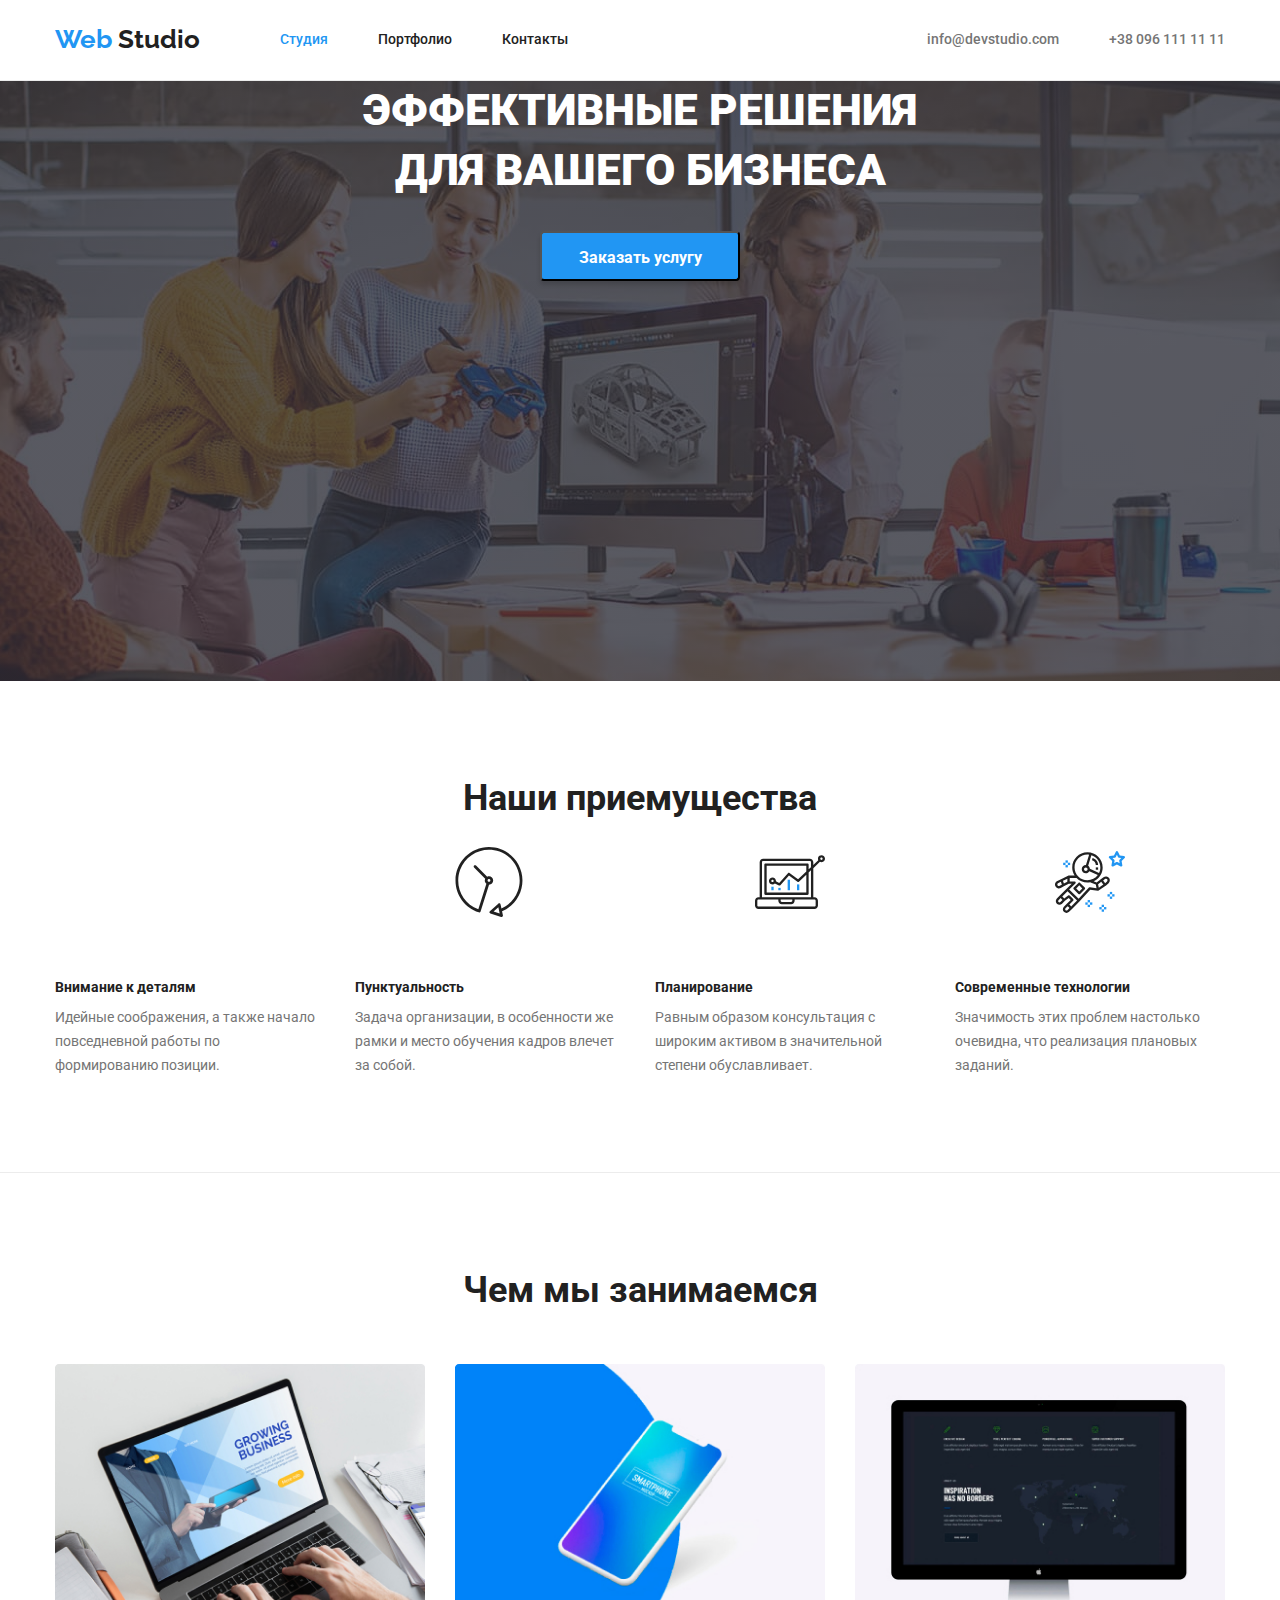
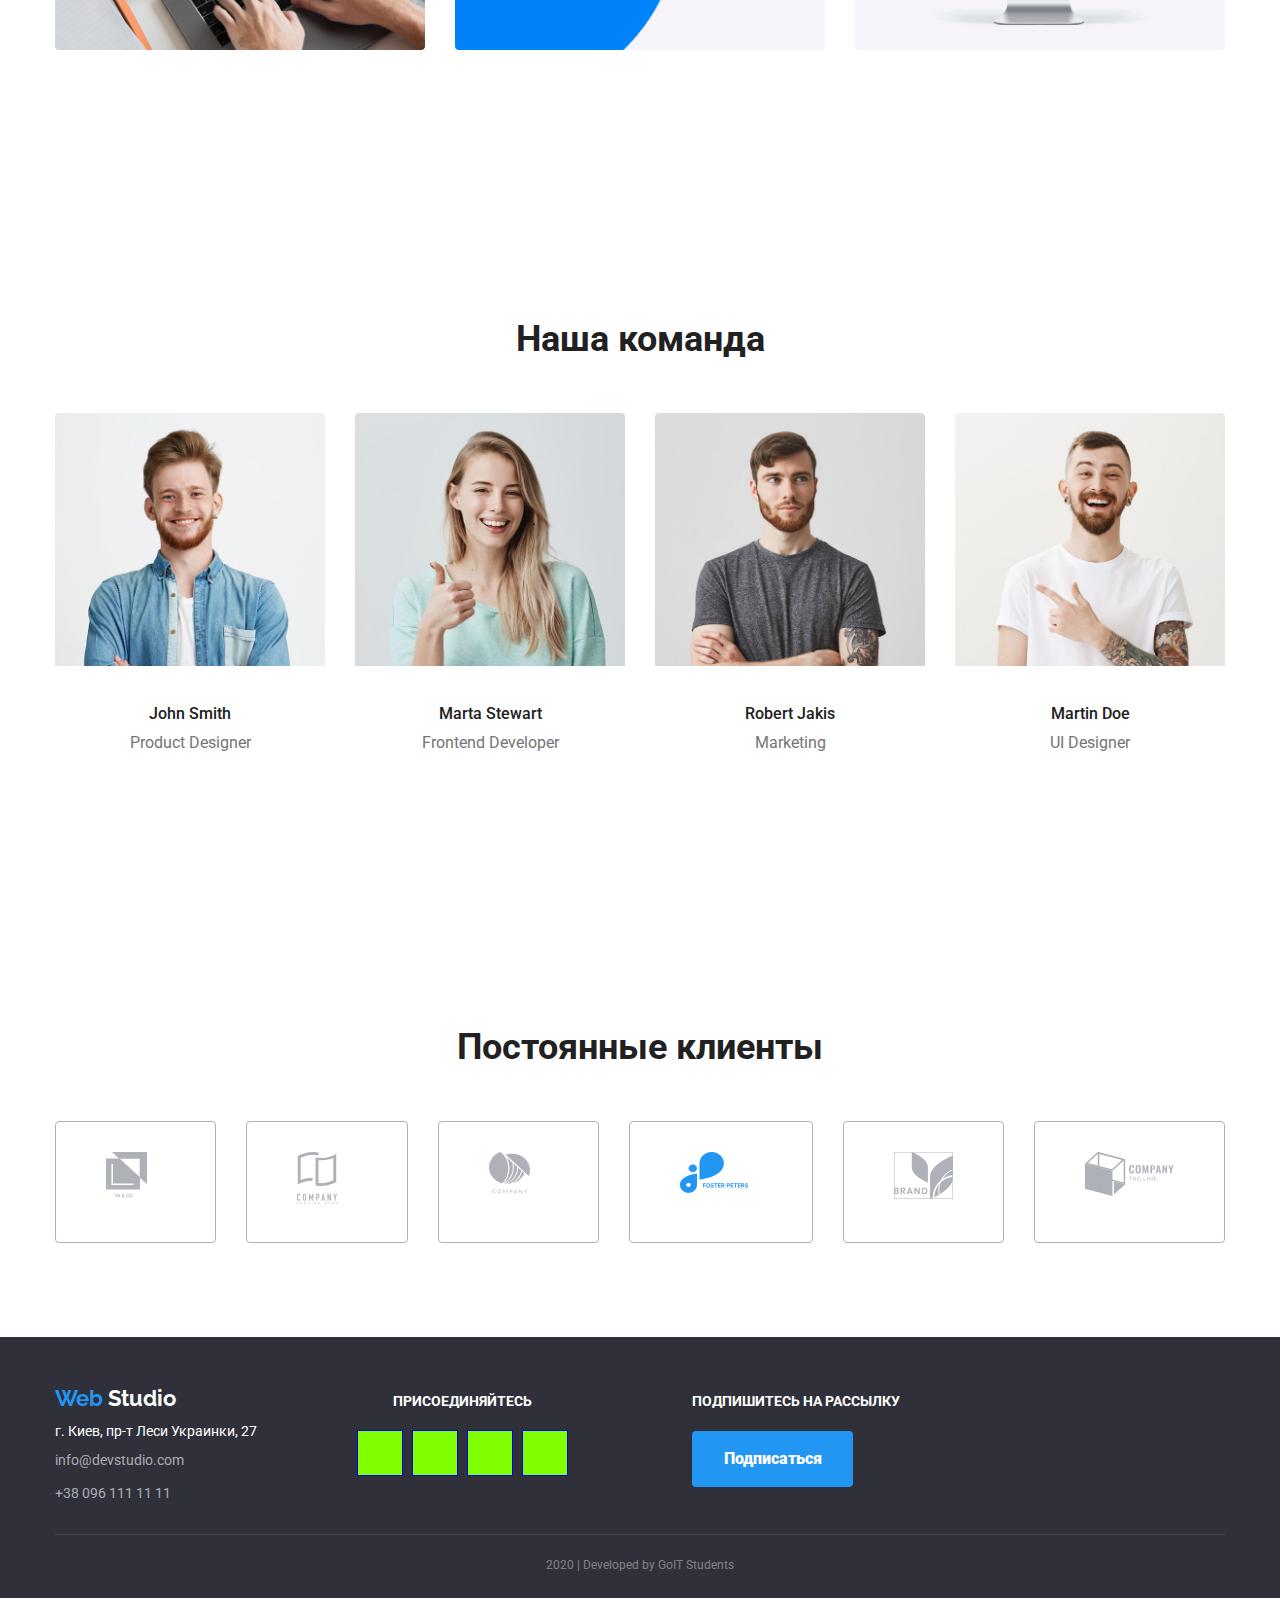
==== index.html @ 243cd58b "dz04" ====
<!DOCTYPE html>
<html lang="ru">
  <head>
    <meta charset="UTF-8" />
    <meta name="viewport" content="width=device-width, initial-scale=1.0" />
    <title>Web Studio v.1</title>
    <link
      href="https://fonts.googleapis.com/css2?family=Raleway:wght@700&family=Roboto:wght@400;500;700;900&display=swap"
      rel="stylesheet"
    />
    <link rel="normalize.css" href="./css/normalize.css" />
    <!-- <link
      href="https://cdnjs.cloudflare.com/ajax/libs/modern-normalize/0.6.0/modern-normalize.min.css"
      rel="stylesheet"
    /> -->

    <link rel="stylesheet" href="css/style.css" />
  </head>

  <body>
    <header class="header-main">
      <!-- <div class="container"> -->
      <div class="container">
        <div class="container-nav">
          <nav class="nav-main">
            <a href="./" class="nav-logo"> Web <span>Studio</span> </a>
            <!-- навигация -->
            <ul class="site-nav">
              <li class="item">
                <a href="./index.html" class="nav-link active">Студия</a>
              </li>
              <li class="item">
                <a href="portfolio.html" class="nav-link">Портфолио</a>
              </li>
              <li class="item"><a href="" class="nav-link">Контакты</a></li>
            </ul>
          </nav>
          <ul class="site-link">
            <li class="item">
              <a href="mailto:info@devstudio.com" class="contact-link"
                >info@devstudio.com</a
              >
            </li>
            <li class="item">
              <a href="tel:+380961111111" class="contact-link">
                +38 096 111 11 11</a
              >
            </li>
          </ul>
        </div>
      </div>
    </header>
    <main>
      <!-- герой -->
      <section class="section-hero">
        <h1 class="hero-title">
          ЭФФЕКТИВНЫЕ РЕШЕНИЯ <br />
          ДЛЯ ВАШЕГО БИЗНЕСА
        </h1>
        <button type="button" class="button-main">Заказать услугу</button>
        <!--ето кнопка-->
      </section>
      <!-- предложения -->
      <section class="section-offers">
        <div class="container">
          <h2 class="section-title">Наши приемущества</h2>
          <ul class="section-container">
            <li class="pictures">
              <a href="">
                <img class="image" src="./image/antena.svg" alt="Антена"
              /></a>
              <h3 class="section-caption">Внимание к деталям</h3>
              <p class="text-caption">
                Идейные соображения, а также начало повседневной работы по
                формированию позиции.
              </p>
            </li>
            <li class="pictures">
              <a href="">
                <img class="image" src="./image/clock.svg" alt="Часи" />
              </a>
              <h3 class="section-caption">Пунктуальность</h3>
              <p class="text-caption">
                Задача организации, в особенности же рамки и место обучения
                кадров влечет за собой.
              </p>
            </li>

            <li class="pictures">
              <a href="">
                <img class="image" src="./image/diagram.svg" alt="Компютер" />
              </a>
              <h3 class="section-caption">Планирование</h3>
              <p class="text-caption">
                Равным образом консультация с широким активом в значительной
                степени обуславливает.
              </p>
            </li>
            <li class="pictures">
              <a href="">
                <img
                  class="image"
                  src="./image/astronaut.svg"
                  alt="Космонавт"
                />
              </a>
              <h3 class="section-caption">Современные технологии</h3>
              <p class="text-caption">
                Значимость этих проблем настолько очевидна, что реализация
                плановых заданий.
              </p>
            </li>
          </ul>
        </div>
      </section>
      <!-- Работа -->
      <section class="section-design">
        <div class="container">
          <h2 class="section-work">Чем мы занимаемся</h2>
          <ul class="container-team">
            <li class="team-staff">
              <img src="./image/computer.jpg" alt="Ноутбук" width="370" />
              <h3 class="section-text">Десктопные приложения</h3>
            </li>
            <li class="team-staff">
              <img src="./image/phone.jpg" alt="Телефон" width="370" />
              <h3 class="section-text">Мобильные приложения</h3>
            </li>
            <li class="team-staff">
              <img src="./image/TV.jpg" alt="Телевизор" width="370" />
              <h3 class="section-text">Дизайнерские решения</h3>
            </li>
          </ul>
        </div>
      </section>
      <!-- наши сотрудники -->
      <section class="section-people">
        <div class="container">
          <h2 class="section-team">Наша команда</h2>
          <ul class="container-featchers">
            <li class="featchers-team">
              <img
                class="best-team"
                src="./image/john.jpg"
                alt="Джон"
                width="270"
              />
              <h3 class="section-workers">John Smith</h3>
              <p class="section-lead">Product Designer</p>
              <ul class="social-links">
                <li class="links-item">
                  <a href="" aria-label="Instagram.com"></a>
                </li>
                <li class="links-item">
                  <a href="" aria-label="Twiter.com"></a>
                </li>
                <li class="links-item">
                  <a href="" aria-label="Facebook.com"></a>
                </li>
                <li class="links-item">
                  <a href="" aria-label="Linkedin.com"></a>
                </li>
              </ul>
            </li>

            <li class="featchers-team">
              <img
                class="best-team"
                src="./image/marta.jpg"
                alt="Марта"
                width="270"
              />
              <h3 class="section-workers">Marta Stewart</h3>
              <p class="section-lead">Frontend Developer</p>
              <ul class="social-links">
                <li class="links-item">
                  <a
                    href=""
                    aria-label="Instagram.com"
                    class="workers-link"
                  ></a>
                </li>
                <li class="links-item">
                  <a href="" aria-label="Twiter.com" class="workers-link"></a>
                </li>
                <li class="links-item">
                  <a href="" aria-label="Facebook.com" class="workers-link"></a>
                </li>
                <li class="links-item">
                  <a href="" aria-label="Linkedin.com" class="workers-link"></a>
                </li>
              </ul>
            </li>

            <li class="featchers-team">
              <img
                class="best-team"
                src="./image/robert.jpg"
                alt="Роберт"
                width="270"
              />
              <h3 class="section-workers">Robert Jakis</h3>
              <p class="section-lead">Marketing</p>
              <ul class="social-links">
                <li class="links-item">
                  <a
                    href=""
                    aria-label="Instagram.com"
                    class="workers-link"
                  ></a>
                </li>
                <li class="links-item">
                  <a href="" aria-label="Twiter.com" class="workers-link"></a>
                </li>
                <li class="links-item">
                  <a href="" aria-label="Facebook.com" class="workers-link"></a>
                </li>
                <li class="links-item">
                  <a href="" aria-label="Linkedin.com" class="workers-link"></a>
                </li>
              </ul>
            </li>

            <li class="featchers-team">
              <img
                class="best-team"
                src="./image/martin.jpg"
                alt="Мартин"
                width="270"
              />
              <h3 class="section-workers">Martin Doe</h3>
              <p class="section-lead">UI Designer</p>
              <ul class="social-links">
                <li class="links-item">
                  <a
                    href=""
                    aria-label="Instagram.com"
                    class="workers-link"
                  ></a>
                </li>
                <li class="links-item">
                  <a href="" aria-label="Twiter.com" class="workers-link"></a>
                </li>
                <li class="links-item">
                  <a href="" aria-label="Facebook.com" class="workers-link"></a>
                </li>
                <li class="links-item">
                  <a href="" aria-label="Linkedin.com" class="workers-link"></a>
                </li>
              </ul>
            </li>
          </ul>
        </div>
      </section>
      <!-- клиенты -->
      <section class="section-customers">
        <div class="container">
          <h2 class="section-clients">Постоянные клиенты</h2>

          <ul class="container-customers">
            <li class="image-clients">
              <a href="#">
                <img src="./image/logo1.svg" alt="Логотип компании"
              /></a>
            </li>
            <li class="image-clients">
              <a href="#">
                <img src="./image/logo2.svg" alt="Логотип компании"
              /></a>
            </li>
            <li class="image-clients">
              <a href="#">
                <img src="./image/logo3.svg" alt="Логотип компании"
              /></a>
            </li>
            <li class="image-clients">
              <a href="#">
                <img src="./image/logo4.svg" alt="Логотип компании"
              /></a>
            </li>
            <li class="image-clients">
              <a href="#">
                <img src="./image/logo5.svg" alt="Логотип компании"
              /></a>
            </li>
            <li class="image-clients">
              <a href="#">
                <img src="./image/logo6.svg" alt="Логотип компании"
              /></a>
            </li>
          </ul>
        </div>
      </section>
    </main>
    <footer class="footer">
      <div class="container">
        <div class="container-footer">
          <div class="adress">
            <address>
              <ul>
                <li class="logo">
                  <a class="footer-logo" href="./">Web <span>Studio</span> </a>
                </li>

                <li class="footer-address">
                  г. Киев, пр-т Леси Украинки, 27
                </li>

                <li class="contact-mail">
                  <a href="mailto:info@devstudio.com" class="footer-contact"
                    >info@devstudio.com</a
                  >
                </li>
                <li class="contact-tel">
                  <a href="tel:+380961111111" class="footer-contact">
                    +38 096 111 11 11</a
                  >
                </li>
              </ul>
            </address>
          </div>

          <div class="container-join">
            <h2 class="footer-title">присоединяйтесь</h2>
            <ul class="footer-links">
              <li class="footer-link">
                <a href="" aria-label="Instagram.com"></a>
              </li>
              <li class="footer-link">
                <a href="" aria-label="Twiter.com"></a>
              </li>
              <li class="footer-link">
                <a href="" aria-label="Facebook.com"></a>
              </li>
              <li class="footer-link">
                <a href="" aria-label="Linkedin.com"></a>
              </li>
            </ul>
          </div>
          <div class="link-button">
            <b class="link-text">Подпишитесь на рассылку</b>
            <button class="footer-button" type="button">Подписаться</button>
          </div>
        </div>
        <p class="footer-developed">2020 | Developed by GoIT Students</p>
      </div>
    </footer>
  </body>
</html>
---- css/style.css ----
/* основной цвет текста #757575; +*/
/* цвет текств для заголовков и навигации #212121; */
/* цвет заголовка #FFFFFF */
/* цвет логотипа #2196F3 */
/* бекграунд 3 секии  #F5F4FA */
/* бекграунд 1 і кусочки 3 секции
 background: rgba(47, 48, 58, 0.8); */
/*  */

/* шрифт для логотипа Raleway жирность 700
щрифт для текста  Roboto жирность 400,500,700,900  */
:root {
  --primary-text-color: #757575;
  --title-text-color: #212121;
  --logo-text-color: #2196f3;
  --primary-bcg-color: #ffffff;
  --bgc-section: rgba(47, 48, 58, 0.8);
  --footer-bcg-color: #2f303a;
  --section-bgc-color: #f5f4fa;
  --footer-contact-color: rgba(255, 255, 255, 0.6);
  --footer-developed-color: rgba(255, 255, 255, 0.4);
}

body {
  background-color: var(--primary-bcg-color);
  color: var(--primary-text-color);
  font-family: Roboto, sans-serif;
  font-size: 14px;
  line-height: 1.71;
  letter-spacing: 3%;
  margin: 0;
}
span {
  color: var(--title-text-color);
}
ul {
  list-style: none;
  padding: 0;
  margin: 0;
}
a {
  text-decoration: none;
}

div {
  padding: 0;
  margin: 0;
}
/* link {
  margin: 0;
  padding: 0;
} */
.container {
  width: 1170px;
  padding-left: 15px;
  padding-right: 15px;
  margin-left: auto;
  margin-right: auto;

  /* outline: solid tomato; */
}
/* header navigation */
.header-main {
  color: var(--primary-bcg-color);
  border-bottom: 1px solid #ececec;
}
.container-nav {
  display: flex;
  align-items: center;
}

.nav-logo {
  display: block;
  padding-top: 24px;
  padding-bottom: 25px;
  margin-right: 80px;

  font-family: Raleway, sans-serif;
  color: var(--logo-text-color);
  font-weight: 700;
  font-size: 26px;
  line-height: 1.19;
}
.nav-main {
  display: flex;
}
.site-nav {
  display: flex;
}
.site-nav .item:not(:last-child) {
  margin-right: 50px;
}

.site-link {
  display: flex;
  align-items: center;
  margin-left: auto;
}

.nav-link {
  display: block;
  padding: 0;
  padding-top: 32px;
  padding-bottom: 32px;
  margin-top: 0;
  margin-bottom: 0;
  margin-left: auto;

  color: var(--title-text-color);
  font-weight: 500;
  font-size: 14px;
  line-height: 1.14;
  letter-spacing: 2%;
}

.nav-link:hover,
.nav-link:focus {
  color: var(--logo-text-color);
}
/* .nav-link .active:active {
  color: var(--logo-text-color);
} */
.nav-link.active {
  color: var(--logo-text-color);
}

.site-link .item:not(:last-child) {
  margin-right: 50px;
}

.contact-link {
  display: block;
  padding: 0;
  padding-top: 32px;
  padding-bottom: 32px;
  margin-top: 0;
  margin-bottom: 0;

  color: var(--primary-text-color);
  font-weight: 500;
  font-size: 14px;
  line-height: 1.14;
  letter-spacing: 2%;
}
.contact-link:hover,
.contact-link:focus {
  color: var(--logo-text-color);
}

/* section hero */
.section-hero {
  height: 600px;
  max-width: 1600px;
  /* padding: 200px 0 200px 0; */
  margin-left: auto;
  margin-right: auto;
  text-align: center;

  background-image: linear-gradient(
      to right,
      rgba(47, 48, 58, 0.8),
      rgba(47, 48, 58, 0.8)
    ),
    url('../image/Header.jpg');
  background-color: #00ff00;
  background-repeat: no-repeat;
  background-position: center;
  background-size: cover;
}

.hero-title {
  padding: 0;
  margin: 0;
  margin-bottom: 46px;

  height: 104px;
  text-align: center;
  color: var(--primary-bcg-color);
  font-weight: 900;
  font-size: 44px;
  line-height: 1.36;
  letter-spacing: 6%;
}
/* кнопка */
.button-main {
  display: inline-block;
  padding: 10px 32px;
  border-radius: 4px;
  min-width: 200px;

  height: 50px;
  font-family: Roboto, sans-serif;
  background-color: var(--logo-text-color);
  color: var(--primary-bcg-color);
  font-weight: 700;
  font-size: 16px;
  line-height: 1.88;
  box-shadow: 0px 4px 4px rgba(0, 0, 0, 0.15);
}
.button-main:hover,
.button-main:focus {
  color: var(--title-text-color);
}

/* предложение */
/* .section {
  padding-top: 94px;
  padding-bottom: 94px;
  background-color: darkolivegreen;
} */
.section-offers {
  padding-top: 94px;
  padding-bottom: 94px;
  border-bottom: 1px solid #ececec;
  /* border-width: 1170px; */
}
.section-title {
  display: block;
  padding: 0;
  /* padding-bottom: 94px; */
  margin: 0;
  color: var(--title-text-color);
  font-size: 36px;
  line-height: 1.31;
  text-align: center;
}

.section-container {
  display: flex;
  justify-content: center;
}

.image {
  padding: 25px 100px;
  margin: 0;
  margin-bottom: 30px;
  border-radius: 4px;
}

.pictures {
  width: 270px;
}

.pictures:not(:last-child) {
  margin-right: 30px;
}

.section-caption {
  display: block;
  padding: 0;
  margin: 0;
  margin-bottom: 10px;

  color: var(--title-text-color);
  font-weight: 700;
  font-size: 14px;
  line-height: 1.14;
}
.text-caption {
  display: block;
  padding: 0;
  margin: 0;
}

/* What we do */
.section-design {
  padding-top: 94px;
  padding-bottom: 94px;
}
.section-work {
  display: block;
  padding: 0;
  margin: 0;
  margin-bottom: 50px;

  color: var(--title-text-color);
  font-size: 36px;
  line-height: 1.31;
  text-align: center;
}
.container-team {
  display: flex;
  justify-content: center;
}

.team-staff:not(:last-child) {
  margin-right: 30px;
}

.section-text {
  display: block;
  padding: 27px 85px;
  margin: 0;

  /* border-radius: 0px 0px 4px 4px; */

  /* background-color: var(--bgc-section); */
  color: var(--primary-bcg-color);
  font-weight: 700;
  font-size: 14px;
  line-height: 1.14;
  text-transform: uppercase;
  text-align: center;
  /* background-color: yellow; */
}
/* наша команда */
.section-people {
  padding-top: 94px;
  padding-bottom: 94px;
}
.section-team {
  text-align: center;
  padding: 0;
  margin: 0;
  margin-bottom: 50px;

  color: var(--title-text-color);
  font-size: 36px;
  line-height: 1.31;
}
.container-featchers {
  display: flex;
  align-items: center;

  /* background-color: teal; */
}
.featchers-team {
  width: 270px;
}
.featchers-team:not(:last-child) {
  margin-right: 30px;
}

.best-team {
  margin-bottom: 30px;
}

.section-workers {
  padding: 0;
  margin: 0;
  margin-bottom: 10px;

  text-align: center;
  color: var(--title-text-color);
  font-weight: 500;
  font-size: 16px;
  line-height: 1.19;
}
.section-lead {
  padding: 0;
  margin: 0;
  margin-bottom: 16px;

  color: var(--primary-text-color);
  font-size: 16px;
  line-height: 1.19;
  text-align: center;
}
.social-links {
  text-align: center;
  display: flex;
  padding: 0 31px 24px 32px;
}
.links-item {
  width: 44px;
  height: 44px;
  /* background-color: chartreuse;
  outline: 1px solid blue; */
}
.links-item:not(:last-child) {
  margin-right: 11px;
}

/* наши клиенти */
.section-customers {
  padding-top: 94px;
  padding-bottom: 94px;
}
.section-clients {
  padding: 0;
  margin: 0;
  margin-bottom: 50px;

  color: var(--title-text-color);
  font-size: 36px;
  line-height: 1.31;
  text-align: center;
}

.container-customers {
  display: flex;
  justify-content: center;
  padding: 0;
  margin: 0;
}
.clients-title {
  color: var(--title-text-color);
}
.image-clients {
  display: block;

  padding: 30px 50px;
  width: 170px;
  border-radius: 4px;
  border: 1px solid #afb1b8;
}
.image-clients:not(:last-child) {
  margin-right: 30px;
}

/* css второй страници */

.section-portfolio {
  padding-top: 94px;
  padding-bottom: 94px;
}

.section-nav {
  text-align: center;
  padding: 0;
  margin: 0;
}

.exampes-navi {
  display: flex;
  justify-content: center;
  margin-bottom: 50px;
}
.navi-button {
  padding: 6px 22px;
  margin: 0;
  border-radius: 4px;
  min-width: 73px;

  color: var(--title-text-color);
  font-family: Roboto, sans-serif;
  font-weight: 500;
  font-size: 16px;
  line-height: 1.63;
}

.navi-button:hover,
.navi-button:focus {
  color: var(--header-caption-color), var(--logo-text-color);
}

.section-button:not(:last-child) {
  margin-right: 8px;
}
/* наши роботи */
.portfolio {
  display: flex;
  justify-content: center;
  flex-wrap: wrap;
}
.best-works {
  margin-right: 30px;
  margin-bottom: 30px;
  border-radius: 5px;
  width: 370px;
}
.cards {
  padding: 20px 24px;
  border-right: 1px solid #eeeeee;
  border-bottom: 1px solid #eeeeee;
  border-left: 1px solid #eeeeee;
}
.best-works:nth-child(3n) {
  margin-right: 0;
}

.portfolio-works {
  display: block;
}

.section-heading {
  padding: 0;
  margin: 0;
  margin-bottom: 4px;

  color: var(--title-text-color);
  font-weight: 700;
  font-size: 18px;
  line-height: 2;
  letter-spacing: 6%;
  /* text-align: center; */
}
/* речення */
.section-row {
  color: var(--primary-bcg-color);
  font-size: 18px;
  line-height: 1.56;
}
.section-p {
  padding: 0;
  margin: 0;

  color: var(--primary-text-color);
  font-size: 16px;
  line-height: 1.88;
  /* text-align: center; */
}
/* футер */

.footer {
  background-color: var(--footer-bcg-color);
}
.container-footer {
  display: flex;
  padding-top: 48px;
  padding-bottom: 28px;
  margin-left: auto;
  margin-right: auto;
  align-items: baseline;
  /* justify-content: space-between; */
  border-bottom: 1px Solid rgba(255, 255, 255, 0.1);
}
.logo {
  margin-bottom: 10px;
}
.footer-logo {
  font-style: normal;
  font-family: Raleway, sans-serif;
  color: var(--logo-text-color);
  font-weight: 700;
  font-size: 22px;
  line-height: 1.19;
}
.footer-logo span {
  color: var(--primary-bcg-color);
}

.footer-title {
  display: block;
  padding: 0;
  padding-bottom: 21px;
  margin: 0;

  text-align: center;
  color: var(--primary-bcg-color);
  font-weight: 700;
  font-size: 14px;
  line-height: 1.14;
  text-transform: uppercase;
}

.footer-address {
  margin-bottom: 9px;

  color: var(--primary-bcg-color);
  font-style: normal;
  font-size: 14px;
  line-height: 1.13;
}
.adress {
  margin-right: 69px;
}
.contact-mail {
  margin-bottom: 9px;
  font-style: normal;
}
.contact-tel {
  font-style: normal;
}

.footer-contact {
  color: var(--footer-contact-color);
}
.container-join {
  display: block;
  margin-right: 94px;
}
.link-text {
  display: block;
  padding-bottom: 21px;

  color: var(--primary-bcg-color);
  font-weight: 700;
  font-size: 14px;
  line-height: 1.14;
  letter-spacing: 3%;
  text-transform: uppercase;
}
.footer-button {
  padding: 10px 28px 10px 29px;
  border: solid var(--logo-text-color);
  display: flex;
  align-items: center;
  text-align: center;

  font-family: Roboto;
  font-style: normal;
  font-weight: 900;
  font-size: 16px;
  line-height: 1.87;
  letter-spacing: 6%;
  border-radius: 4px;
  background-color: var(--logo-text-color);
  color: var(--primary-bcg-color);
}

.footer-links {
  text-align: center;
  display: flex;
  padding: 0 31px 24px 32px;
}
.footer-link {
  width: 44px;
  height: 44px;
  background-color: chartreuse;
  outline: 1px solid blue;
}
.footer-link:not(:last-child) {
  margin-right: 11px;
}

.footer-developed {
  padding: 0;
  padding-top: 18px;
  padding-bottom: 21px;
  margin: 0;

  font-weight: 400;
  font-size: 12px;
  line-height: 2;
  text-align: center;
  color: var(--footer-developed-color);
}
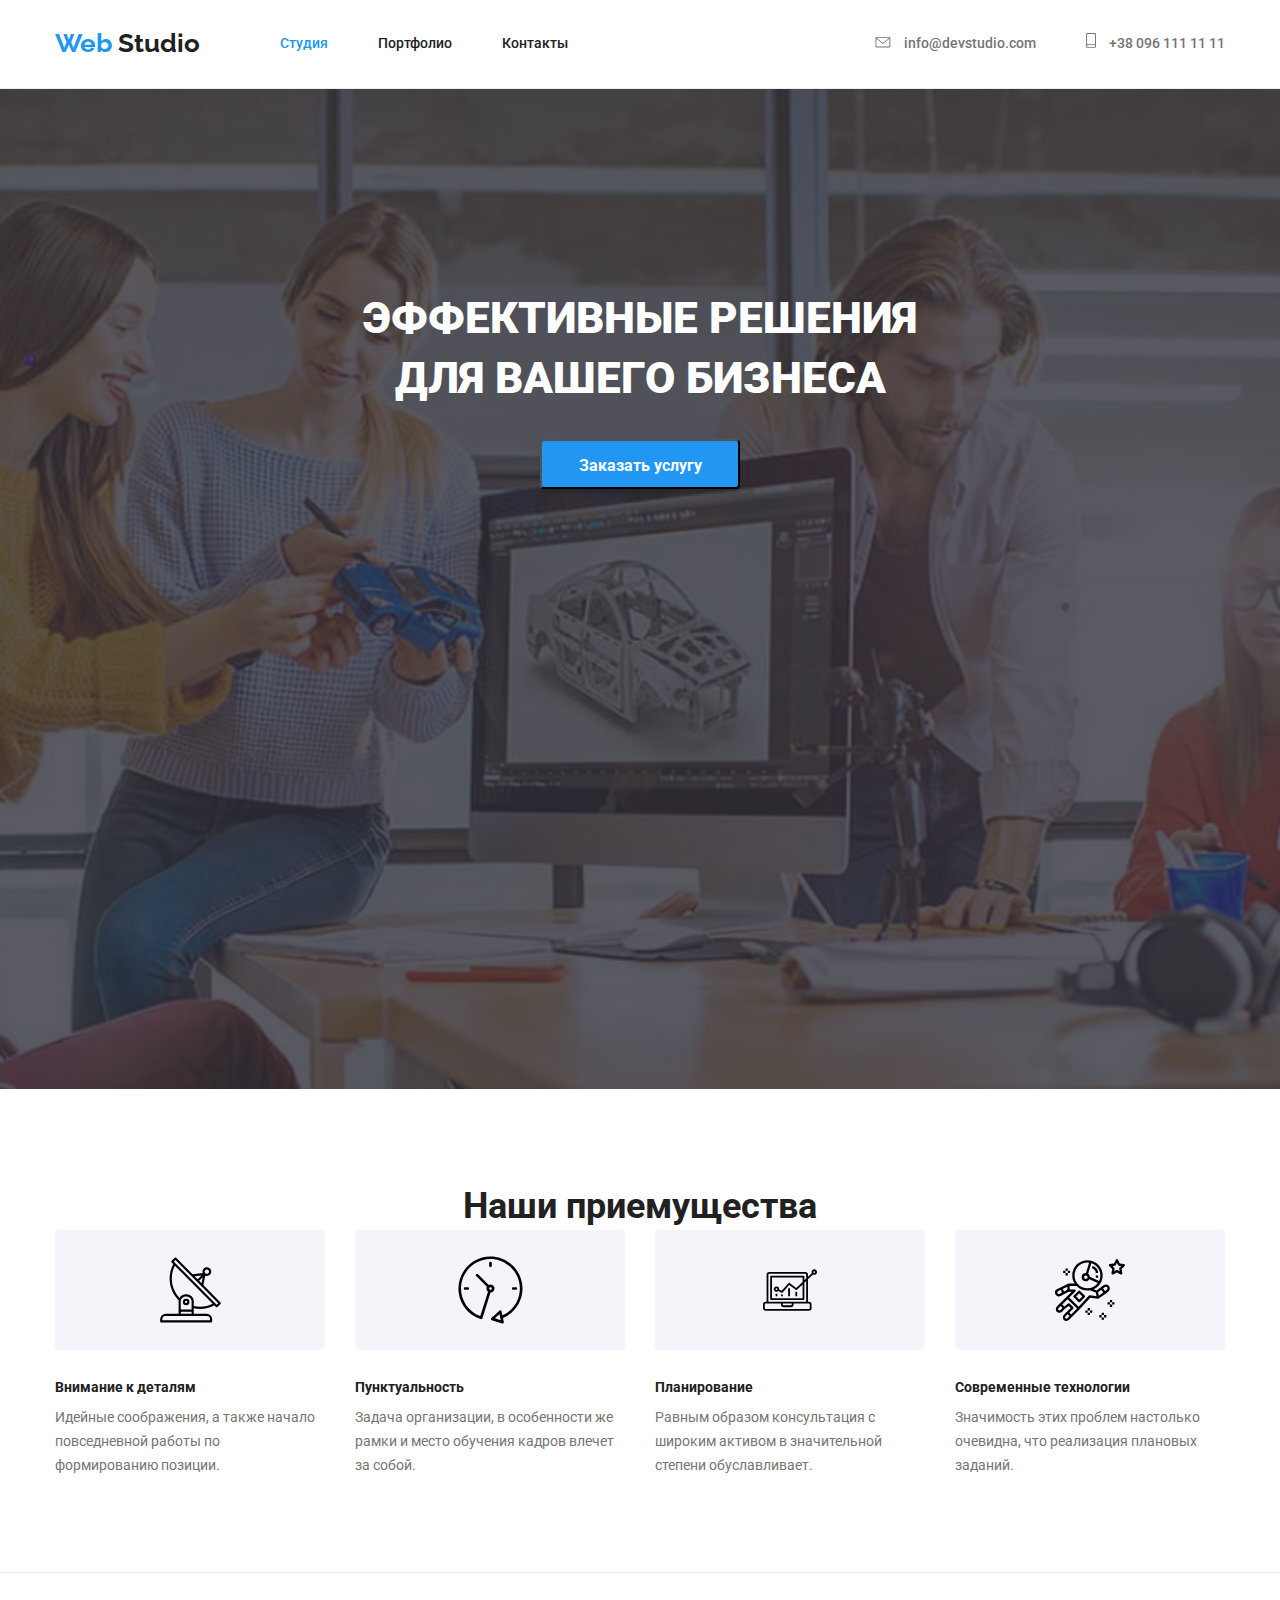
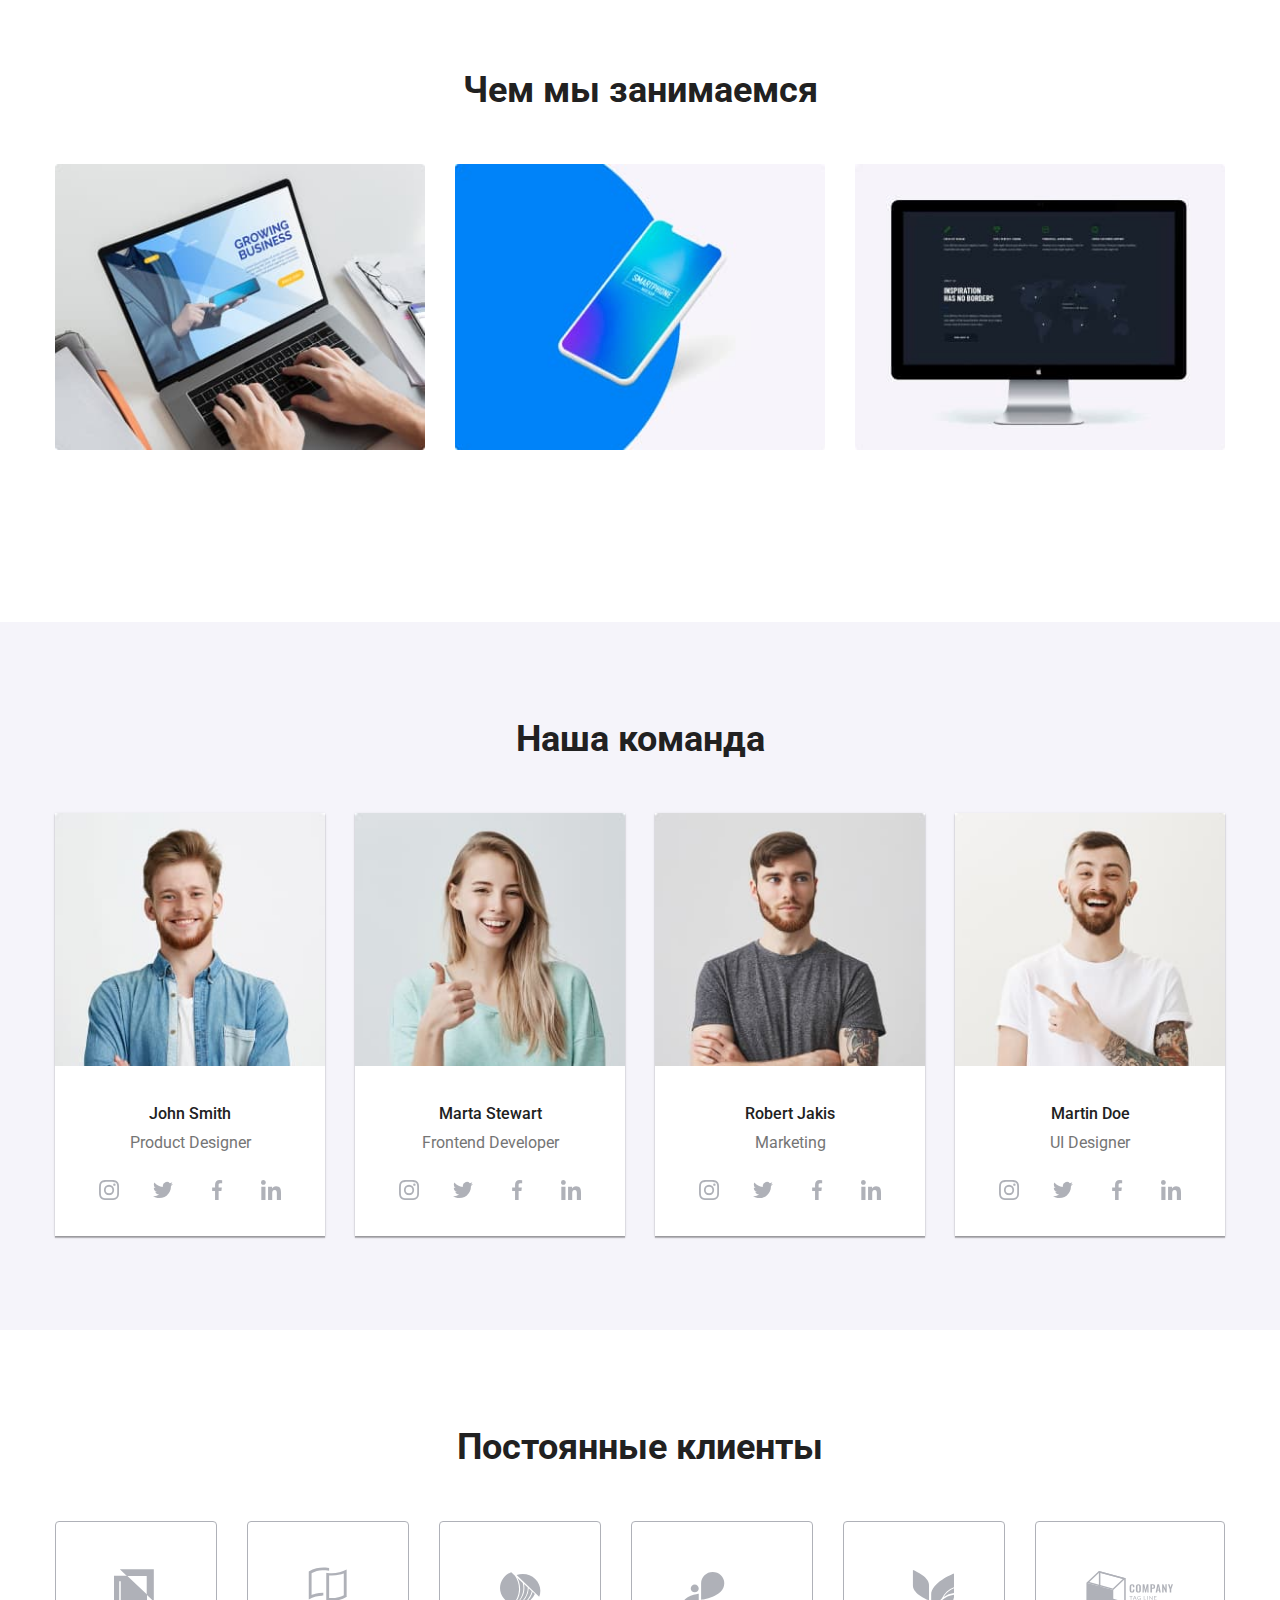
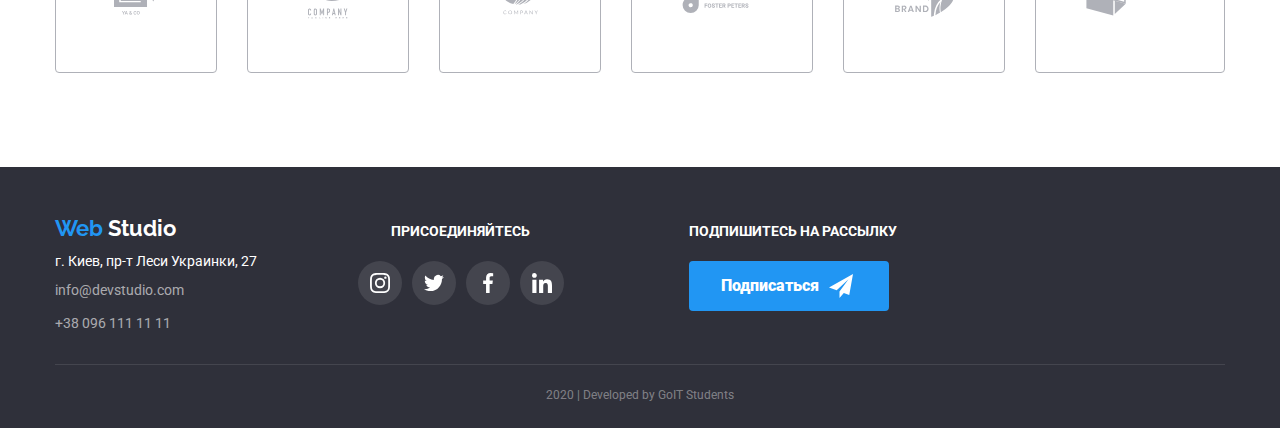
==== commit 4bae12f0: "dz 4" ====
--- a/index.html
+++ b/index.html
@@ -8,15 +8,14 @@
       href="https://fonts.googleapis.com/css2?family=Raleway:wght@700&family=Roboto:wght@400;500;700;900&display=swap"
       rel="stylesheet"
     />
-    <link rel="normalize.css" href="./css/normalize.css" />
     <!-- <link
+      rel="stylesheet"
       href="https://cdnjs.cloudflare.com/ajax/libs/modern-normalize/0.6.0/modern-normalize.min.css"
-      rel="stylesheet"
     /> -->
 
-    <link rel="stylesheet" href="css/style.css" />
+    <link href="./css/normalize.css" />
+    <link rel="stylesheet" href="./css/style.css" />
   </head>
-
   <body>
     <header class="header-main">
       <!-- <div class="container"> -->
@@ -26,23 +25,29 @@
             <a href="./" class="nav-logo"> Web <span>Studio</span> </a>
             <!-- навигация -->
             <ul class="site-nav">
-              <li class="item">
+              <li class="item-nav">
                 <a href="./index.html" class="nav-link active">Студия</a>
               </li>
-              <li class="item">
+              <li class="item-nav">
                 <a href="portfolio.html" class="nav-link">Портфолио</a>
               </li>
-              <li class="item"><a href="" class="nav-link">Контакты</a></li>
+              <li class="item-nav"><a href="" class="nav-link">Контакты</a></li>
             </ul>
           </nav>
           <ul class="site-link">
-            <li class="item">
-              <a href="mailto:info@devstudio.com" class="contact-link"
-                >info@devstudio.com</a
+            <li class="contact-item">
+              <a class="contact-link" href="mailto:info@devstudio.com">
+                <svg class="mail-icon" width="16" height="11.2">
+                  <use href=" ./image/sprite.svg#envelope "></use>
+                </svg>
+                info@devstudio.com</a
               >
             </li>
-            <li class="item">
-              <a href="tel:+380961111111" class="contact-link">
+            <li class="contact-item">
+              <a class="contact-link" href="tel:+380961111111">
+                <svg class="smartphone-icon" width="10" height="14.94">
+                  <use href=" ./image/sprite.svg#smartphone "></use>
+                </svg>
                 +38 096 111 11 11</a
               >
             </li>
@@ -65,20 +70,25 @@
         <div class="container">
           <h2 class="section-title">Наши приемущества</h2>
           <ul class="section-container">
-            <li class="pictures">
-              <a href="">
-                <img class="image" src="./image/antena.svg" alt="Антена"
-              /></a>
+            <li class="pictures-image">
+              <div class="advantages">
+                <svg class="pictures-icon" width="65" height="70">
+                  <use href="./image/sprite.svg#antenna"></use>
+                </svg>
+              </div>
+
               <h3 class="section-caption">Внимание к деталям</h3>
               <p class="text-caption">
                 Идейные соображения, а также начало повседневной работы по
                 формированию позиции.
               </p>
             </li>
-            <li class="pictures">
-              <a href="">
-                <img class="image" src="./image/clock.svg" alt="Часи" />
-              </a>
+            <li class="pictures-image">
+              <div class="advantages">
+                <svg class="pictures-icon" width="67" height="70">
+                  <use href="./image/sprite.svg#clock"></use>
+                </svg>
+              </div>
               <h3 class="section-caption">Пунктуальность</h3>
               <p class="text-caption">
                 Задача организации, в особенности же рамки и место обучения
@@ -86,24 +96,24 @@
               </p>
             </li>
 
-            <li class="pictures">
-              <a href="">
-                <img class="image" src="./image/diagram.svg" alt="Компютер" />
-              </a>
+            <li class="pictures-image">
+              <div class="advantages">
+                <svg class="pictures-icon" width="70" height="54">
+                  <use href="./image/sprite.svg#diagram"></use>
+                </svg>
+              </div>
               <h3 class="section-caption">Планирование</h3>
               <p class="text-caption">
                 Равным образом консультация с широким активом в значительной
                 степени обуславливает.
               </p>
             </li>
-            <li class="pictures">
-              <a href="">
-                <img
-                  class="image"
-                  src="./image/astronaut.svg"
-                  alt="Космонавт"
-                />
-              </a>
+            <li class="pictures-image">
+              <div class="advantages">
+                <svg class="pictures-icon" width="70" height="70">
+                  <use href="./image/sprite.svg#astronaut"></use>
+                </svg>
+              </div>
               <h3 class="section-caption">Современные технологии</h3>
               <p class="text-caption">
                 Значимость этих проблем настолько очевидна, что реализация
@@ -138,7 +148,7 @@
         <div class="container">
           <h2 class="section-team">Наша команда</h2>
           <ul class="container-featchers">
-            <li class="featchers-team">
+            <li class="featchers-team john-team">
               <img
                 class="best-team"
                 src="./image/john.jpg"
@@ -149,21 +159,37 @@
               <p class="section-lead">Product Designer</p>
               <ul class="social-links">
                 <li class="links-item">
-                  <a href="" aria-label="Instagram.com"></a>
-                </li>
-                <li class="links-item">
-                  <a href="" aria-label="Twiter.com"></a>
-                </li>
-                <li class="links-item">
-                  <a href="" aria-label="Facebook.com"></a>
-                </li>
-                <li class="links-item">
-                  <a href="" aria-label="Linkedin.com"></a>
+                  <a href="" aria-label="Instagram.com" class="workers-link">
+                    <svg class="workers-icon" width="20" height="20">
+                      <use href="./image/sprite.svg#instagram"></use>
+                    </svg>
+                  </a>
+                </li>
+                <li class="links-item">
+                  <a href="" aria-label="Twiter.com" class="workers-link">
+                    <svg class="workers-icon" width="20" height="20">
+                      <use href="./image/sprite.svg#twitter"></use>
+                    </svg>
+                  </a>
+                </li>
+                <li class="links-item">
+                  <a href="" aria-label="Facebook.com" class="workers-link">
+                    <svg class="workers-icon" width="20" height="20">
+                      <use href="./image/sprite.svg#facebook"></use>
+                    </svg>
+                  </a>
+                </li>
+                <li class="links-item">
+                  <a href="" aria-label="Linkedin.com" class="workers-link">
+                    <svg class="workers-icon" width="20" height="20">
+                      <use href="./image/sprite.svg#linkedin"></use>
+                    </svg>
+                  </a>
                 </li>
               </ul>
             </li>
 
-            <li class="featchers-team">
+            <li class="featchers-team marta-team">
               <img
                 class="best-team"
                 src="./image/marta.jpg"
@@ -174,25 +200,37 @@
               <p class="section-lead">Frontend Developer</p>
               <ul class="social-links">
                 <li class="links-item">
-                  <a
-                    href=""
-                    aria-label="Instagram.com"
-                    class="workers-link"
-                  ></a>
-                </li>
-                <li class="links-item">
-                  <a href="" aria-label="Twiter.com" class="workers-link"></a>
-                </li>
-                <li class="links-item">
-                  <a href="" aria-label="Facebook.com" class="workers-link"></a>
-                </li>
-                <li class="links-item">
-                  <a href="" aria-label="Linkedin.com" class="workers-link"></a>
+                  <a href="" aria-label="Instagram.com" class="workers-link">
+                    <svg class="workers-icon" width="20" height="20">
+                      <use href="./image/sprite.svg#instagram"></use>
+                    </svg>
+                  </a>
+                </li>
+                <li class="links-item">
+                  <a href="" aria-label="Twiter.com" class="workers-link">
+                    <svg class="workers-icon" width="20" height="20">
+                      <use href="./image/sprite.svg#twitter"></use>
+                    </svg>
+                  </a>
+                </li>
+                <li class="links-item">
+                  <a href="" aria-label="Facebook.com" class="workers-link">
+                    <svg class="workers-icon" width="20" height="20">
+                      <use href="./image/sprite.svg#facebook"></use>
+                    </svg>
+                  </a>
+                </li>
+                <li class="links-item">
+                  <a href="" aria-label="Linkedin.com" class="workers-link">
+                    <svg class="workers-icon" width="20" height="20">
+                      <use href="./image/sprite.svg#linkedin"></use>
+                    </svg>
+                  </a>
                 </li>
               </ul>
             </li>
 
-            <li class="featchers-team">
+            <li class="featchers-team robert-team">
               <img
                 class="best-team"
                 src="./image/robert.jpg"
@@ -203,25 +241,37 @@
               <p class="section-lead">Marketing</p>
               <ul class="social-links">
                 <li class="links-item">
-                  <a
-                    href=""
-                    aria-label="Instagram.com"
-                    class="workers-link"
-                  ></a>
-                </li>
-                <li class="links-item">
-                  <a href="" aria-label="Twiter.com" class="workers-link"></a>
-                </li>
-                <li class="links-item">
-                  <a href="" aria-label="Facebook.com" class="workers-link"></a>
-                </li>
-                <li class="links-item">
-                  <a href="" aria-label="Linkedin.com" class="workers-link"></a>
+                  <a href="" aria-label="Instagram.com" class="workers-link">
+                    <svg class="workers-icon" width="20" height="20">
+                      <use href="./image/sprite.svg#instagram"></use>
+                    </svg>
+                  </a>
+                </li>
+                <li class="links-item">
+                  <a href="" aria-label="Twiter.com" class="workers-link">
+                    <svg class="workers-icon" width="20" height="20">
+                      <use href="./image/sprite.svg#twitter"></use>
+                    </svg>
+                  </a>
+                </li>
+                <li class="links-item">
+                  <a href="" aria-label="Facebook.com" class="workers-link">
+                    <svg class="workers-icon" width="20" height="20">
+                      <use href="./image/sprite.svg#facebook"></use>
+                    </svg>
+                  </a>
+                </li>
+                <li class="links-item">
+                  <a href="" aria-label="Linkedin.com" class="workers-link">
+                    <svg class="workers-icon" width="20" height="20">
+                      <use href="./image/sprite.svg#linkedin"></use>
+                    </svg>
+                  </a>
                 </li>
               </ul>
             </li>
 
-            <li class="featchers-team">
+            <li class="featchers-team martin-team">
               <img
                 class="best-team"
                 src="./image/martin.jpg"
@@ -232,20 +282,32 @@
               <p class="section-lead">UI Designer</p>
               <ul class="social-links">
                 <li class="links-item">
-                  <a
-                    href=""
-                    aria-label="Instagram.com"
-                    class="workers-link"
-                  ></a>
-                </li>
-                <li class="links-item">
-                  <a href="" aria-label="Twiter.com" class="workers-link"></a>
-                </li>
-                <li class="links-item">
-                  <a href="" aria-label="Facebook.com" class="workers-link"></a>
-                </li>
-                <li class="links-item">
-                  <a href="" aria-label="Linkedin.com" class="workers-link"></a>
+                  <a href="" aria-label="Instagram.com" class="workers-link"
+                    ><svg class="workers-icon" width="20" height="20">
+                      <use href="./image/sprite.svg#instagram"></use>
+                    </svg>
+                  </a>
+                </li>
+                <li class="links-item">
+                  <a href="" aria-label="Twiter.com" class="workers-link">
+                    <svg class="workers-icon" width="20" height="20">
+                      <use href="./image/sprite.svg#twitter"></use>
+                    </svg>
+                  </a>
+                </li>
+                <li class="links-item">
+                  <a href="" aria-label="Facebook.com" class="workers-link">
+                    <svg class="workers-icon" width="20" height="20">
+                      <use href="./image/sprite.svg#facebook"></use>
+                    </svg>
+                  </a>
+                </li>
+                <li class="links-item">
+                  <a href="" aria-label="Linkedin.com" class="workers-link">
+                    <svg class="workers-icon" width="20" height="20">
+                      <use href="./image/sprite.svg#linkedin"></use>
+                    </svg>
+                  </a>
                 </li>
               </ul>
             </li>
@@ -259,34 +321,46 @@
 
           <ul class="container-customers">
             <li class="image-clients">
-              <a href="#">
-                <img src="./image/logo1.svg" alt="Логотип компании"
-              /></a>
-            </li>
-            <li class="image-clients">
-              <a href="#">
-                <img src="./image/logo2.svg" alt="Логотип компании"
-              /></a>
-            </li>
-            <li class="image-clients">
-              <a href="#">
-                <img src="./image/logo3.svg" alt="Логотип компании"
-              /></a>
-            </li>
-            <li class="image-clients">
-              <a href="#">
-                <img src="./image/logo4.svg" alt="Логотип компании"
-              /></a>
-            </li>
-            <li class="image-clients">
-              <a href="#">
-                <img src="./image/logo5.svg" alt="Логотип компании"
-              /></a>
-            </li>
-            <li class="image-clients">
-              <a href="#">
-                <img src="./image/logo6.svg" alt="Логотип компании"
-              /></a>
+              <a href="#" class="">
+                <svg class="customers-icon" width="44" height="49">
+                  <use href="./image/sprite.svg#logo-1"></use>
+                </svg>
+              </a>
+            </li>
+            <li class="image-clients">
+              <a href="#" class="">
+                <svg class="customers-icon" width="40" height="52">
+                  <use href="./image/sprite.svg#logo-2"></use>
+                </svg>
+              </a>
+            </li>
+            <li class="image-clients">
+              <a href="#" class="">
+                <svg class="customers-icon" width="41" height="43">
+                  <use href="./image/sprite.svg#logo-3"></use>
+                </svg>
+              </a>
+            </li>
+            <li class="image-clients">
+              <a href="#" class="">
+                <svg class="customers-icon" width="80" height="42">
+                  <use href="./image/sprite.svg#logo-4"></use>
+                </svg>
+              </a>
+            </li>
+            <li class="image-clients">
+              <a href="#" class="">
+                <svg class="customers-icon" width="59" height="47">
+                  <use href="./image/sprite.svg#logo-5"></use>
+                </svg>
+              </a>
+            </li>
+            <li class="image-clients">
+              <a href="#" class="">
+                <svg class="customers-icon" width="88" height="45">
+                  <use href="./image/sprite.svg#logo-6"></use>
+                </svg>
+              </a>
             </li>
           </ul>
         </div>
@@ -324,22 +398,43 @@
             <h2 class="footer-title">присоединяйтесь</h2>
             <ul class="footer-links">
               <li class="footer-link">
-                <a href="" aria-label="Instagram.com"></a>
+                <a class="footer-social" href="" aria-label="Instagram.com">
+                  <svg class="footer-icon" width="20" height="20">
+                    <use href="./image/sprite.svg#instagram"></use>
+                  </svg>
+                </a>
               </li>
               <li class="footer-link">
-                <a href="" aria-label="Twiter.com"></a>
+                <a class="footer-social" href="" aria-label="Twiter.com">
+                  <svg class="footer-icon" width="20" height="20">
+                    <use href="./image/sprite.svg#twitter"></use>
+                  </svg>
+                </a>
               </li>
               <li class="footer-link">
-                <a href="" aria-label="Facebook.com"></a>
+                <a class="footer-social" href="" aria-label="Facebook.com">
+                  <svg class="footer-icon" width="20" height="20">
+                    <use href="./image/sprite.svg#facebook"></use>
+                  </svg>
+                </a>
               </li>
               <li class="footer-link">
-                <a href="" aria-label="Linkedin.com"></a>
+                <a class="footer-social" href="" aria-label="Linkedin.com">
+                  <svg class="footer-icon" width="20" height="20">
+                    <use href="./image/sprite.svg#linkedin"></use>
+                  </svg>
+                </a>
               </li>
             </ul>
           </div>
           <div class="link-button">
             <b class="link-text">Подпишитесь на рассылку</b>
-            <button class="footer-button" type="button">Подписаться</button>
+            <button class="footer-button" type="button">
+              Подписаться
+              <svg class="button-icon" width="24" height="24">
+                <use href="./image/sprite.svg#icon-send"></use>
+              </svg>
+            </button>
           </div>
         </div>
         <p class="footer-developed">2020 | Developed by GoIT Students</p>
--- a/css/style.css
+++ b/css/style.css
@@ -19,6 +19,7 @@
   --section-bgc-color: #f5f4fa;
   --footer-contact-color: rgba(255, 255, 255, 0.6);
   --footer-developed-color: rgba(255, 255, 255, 0.4);
+  --logotype-color: #afb1b8;
 }
 
 body {
@@ -56,8 +57,6 @@
   padding-right: 15px;
   margin-left: auto;
   margin-right: auto;
-
-  /* outline: solid tomato; */
 }
 /* header navigation */
 .header-main {
@@ -87,21 +86,17 @@
 .site-nav {
   display: flex;
 }
-.site-nav .item:not(:last-child) {
+.site-nav .item-nav:not(:last-child) {
   margin-right: 50px;
 }
-
-.site-link {
-  display: flex;
-  align-items: center;
-  margin-left: auto;
-}
-
-.nav-link {
-  display: block;
-  padding: 0;
+.item-nav {
   padding-top: 32px;
   padding-bottom: 32px;
+}
+
+.nav-link {
+  display: block;
+  padding: 0;
   margin-top: 0;
   margin-bottom: 0;
   margin-left: auto;
@@ -113,8 +108,8 @@
   letter-spacing: 2%;
 }
 
-.nav-link:hover,
-.nav-link:focus {
+.item-nav.nav-link:hover,
+.item-nav.nav-link:focus {
   color: var(--logo-text-color);
 }
 /* .nav-link .active:active {
@@ -124,17 +119,28 @@
   color: var(--logo-text-color);
 }
 
-.site-link .item:not(:last-child) {
+.site-link {
+  display: flex;
+  align-items: center;
+  margin-left: auto;
+}
+
+.site-link .contact-item:not(:last-child) {
   margin-right: 50px;
 }
-
-.contact-link {
-  display: block;
-  padding: 0;
+.contact-item {
   padding-top: 32px;
   padding-bottom: 32px;
-  margin-top: 0;
-  margin-bottom: 0;
+}
+
+.contact-link:hover,
+.contact-link:focus {
+  color: var(--logo-text-color);
+}
+
+.contact-link {
+  padding: 0;
+  margin: 0;
 
   color: var(--primary-text-color);
   font-weight: 500;
@@ -142,16 +148,56 @@
   line-height: 1.14;
   letter-spacing: 2%;
 }
-.contact-link:hover,
-.contact-link:focus {
-  color: var(--logo-text-color);
-}
+
+.mail-icon {
+  margin-right: 10px;
+  fill: currentColor;
+}
+/* .mail-icon:hover {
+  fill: var(--logo-text-color);
+} */
+
+.smartphone-icon {
+  margin-right: 10px;
+  fill: currentColor;
+}
+/* .smartphone-icon:hover {
+  fill: var(--logo-text-color);
+} */
+
+/* .item-nav:not(:last-child){
+  margin-right: 50px;
+} */
+/* .mail-link::before {
+  display: inline-flex;
+  align-self: flex-end;
+  content: '';
+
+  margin-right: 10px;
+  background-repeat: no-repeat;
+  background-size: contain;
+  background-position: bottom;
+  width: 16px;
+  height: 11.2px;
+  background-image: url('../image/mail.svg');
+} */
+/* .telephone-link::before {
+  display: inline-flex;
+  align-items: center;
+  content: '';
+  margin-right: 10px;
+  background-repeat: no-repeat;
+  background-size: contain;
+  background-position: bottom;
+  width: 10px;
+  height: 14.94px;
+  background-image: url('../image/smartphone.svg'); */
 
 /* section hero */
 .section-hero {
   height: 600px;
   max-width: 1600px;
-  /* padding: 200px 0 200px 0; */
+  padding: 200px 0 200px 0;
   margin-left: auto;
   margin-right: auto;
   text-align: center;
@@ -203,21 +249,16 @@
 }
 
 /* предложение */
-/* .section {
-  padding-top: 94px;
-  padding-bottom: 94px;
-  background-color: darkolivegreen;
-} */
+
 .section-offers {
   padding-top: 94px;
   padding-bottom: 94px;
   border-bottom: 1px solid #ececec;
-  /* border-width: 1170px; */
 }
 .section-title {
   display: block;
   padding: 0;
-  /* padding-bottom: 94px; */
+
   margin: 0;
   color: var(--title-text-color);
   font-size: 36px;
@@ -230,19 +271,23 @@
   justify-content: center;
 }
 
-.image {
-  padding: 25px 100px;
-  margin: 0;
+.pictures-image {
+  width: calc((100% - 90px) / 4);
+}
+.pictures-image:not(:last-child) {
+  margin-right: 30px;
+}
+.advantages {
+  display: inline-flex;
+  flex-wrap: nowrap;
+  align-items: center;
+  justify-content: center;
+  height: 120px;
+  width: 270px;
   margin-bottom: 30px;
   border-radius: 4px;
-}
-
-.pictures {
-  width: 270px;
-}
-
-.pictures:not(:last-child) {
-  margin-right: 30px;
+  background-size: 70px;
+  background-color: var(--section-bgc-color);
 }
 
 .section-caption {
@@ -307,6 +352,7 @@
 .section-people {
   padding-top: 94px;
   padding-bottom: 94px;
+  background-color: var(--section-bgc-color);
 }
 .section-team {
   text-align: center;
@@ -326,6 +372,26 @@
 }
 .featchers-team {
   width: 270px;
+}
+.john-team {
+  background-color: var(--primary-bcg-color);
+  box-shadow: 0px 2px 1px rgba(0, 0, 0, 0.2), 0px 1px 1px rgba(0, 0, 0, 0.14),
+    0px 1px 3px rgba(0, 0, 0, 0.12);
+}
+.marta-team {
+  background-color: var(--primary-bcg-color);
+  box-shadow: 0px 2px 1px rgba(0, 0, 0, 0.2), 0px 1px 1px rgba(0, 0, 0, 0.14),
+    0px 1px 3px rgba(0, 0, 0, 0.12);
+}
+.robert-team {
+  background-color: var(--primary-bcg-color);
+  box-shadow: 0px 2px 1px rgba(0, 0, 0, 0.2), 0px 1px 1px rgba(0, 0, 0, 0.14),
+    0px 1px 3px rgba(0, 0, 0, 0.12);
+}
+.martin-team {
+  background-color: var(--primary-bcg-color);
+  box-shadow: 0px 2px 1px rgba(0, 0, 0, 0.2), 0px 1px 1px rgba(0, 0, 0, 0.14),
+    0px 1px 3px rgba(0, 0, 0, 0.12);
 }
 .featchers-team:not(:last-child) {
   margin-right: 30px;
@@ -361,14 +427,34 @@
   display: flex;
   padding: 0 31px 24px 32px;
 }
-.links-item {
+.workers-link {
+  display: flex;
+  align-items: center;
+  justify-content: center;
   width: 44px;
   height: 44px;
-  /* background-color: chartreuse;
-  outline: 1px solid blue; */
-}
+  border-radius: 50%;
+}
+
+.workers-link:hover,
+.workers-link:focus {
+  background-color: var(--logo-text-color);
+}
+
+/* .workers-link {
+  display: flex;
+} */
+.workers-icon:hover {
+  fill: var(--primary-bcg-color);
+}
+.workers-icon {
+  padding: auto;
+  margin: auto;
+  fill: var(--logotype-color);
+}
+
 .links-item:not(:last-child) {
-  margin-right: 11px;
+  margin-right: 10px;
 }
 
 /* наши клиенти */
@@ -397,12 +483,28 @@
   color: var(--title-text-color);
 }
 .image-clients {
-  display: block;
+  display: inline-flex;
+  justify-content: center;
+  align-items: center;
 
   padding: 30px 50px;
   width: 170px;
+  height: 90px;
   border-radius: 4px;
   border: 1px solid #afb1b8;
+  cursor: pointer;
+}
+.image-clients:hover,
+.image-clients:focus {
+  border: 1px solid var(--logo-text-color);
+}
+
+.customers-icon {
+  fill: var(--logotype-color);
+  cursor: pointer;
+}
+.customers-icon:hover {
+  fill: var(--logo-text-color);
 }
 .image-clients:not(:last-child) {
   margin-right: 30px;
@@ -458,6 +560,11 @@
   margin-bottom: 30px;
   border-radius: 5px;
   width: 370px;
+}
+.best-works:hover,
+.best-works:focus {
+  box-shadow: 1px 4px 6px rgba(0, 0, 0, 0.16), 0px 4px 4px rgba(0, 0, 0, 0.06),
+    0px 1px 1px rgba(0, 0, 0, 0.12);
 }
 .cards {
   padding: 20px 24px;
@@ -582,11 +689,14 @@
   text-transform: uppercase;
 }
 .footer-button {
+  width: 200px;
+  height: 50px;
   padding: 10px 28px 10px 29px;
   border: solid var(--logo-text-color);
   display: flex;
   align-items: center;
   text-align: center;
+  cursor: pointer;
 
   font-family: Roboto;
   font-style: normal;
@@ -599,21 +709,48 @@
   color: var(--primary-bcg-color);
 }
 
+.button-icon {
+  margin-left: 10px;
+}
 .footer-links {
   text-align: center;
   display: flex;
   padding: 0 31px 24px 32px;
 }
-.footer-link {
+.footer-link:not(:last-child) {
+  margin-right: 10px;
+}
+.footer-social {
+  display: flex;
+  align-items: center;
+  border-radius: 50%;
   width: 44px;
   height: 44px;
-  background-color: chartreuse;
-  outline: 1px solid blue;
-}
-.footer-link:not(:last-child) {
-  margin-right: 11px;
-}
-
+  background: rgba(255, 255, 255, 0.1);
+  background-position: center;
+  /* outline: 1px solid blue; */
+}
+
+.footer-icon {
+  padding: auto;
+  margin: auto;
+  fill: var(--primary-bcg-color);
+}
+.footer-social:hover {
+  background-color: var(--logo-text-color);
+}
+/* }
+.footer-links.footer-social:hover {
+  color: black;
+}
+.footer-icon {
+  margin: 12px;
+
+  fill: #ffffff;
+}
+.footer-icon:hover {
+  fill: currentColor;
+} */
 .footer-developed {
   padding: 0;
   padding-top: 18px;
@@ -626,3 +763,47 @@
   text-align: center;
   color: var(--footer-developed-color);
 }
+
+.list {
+  padding: 20px;
+  list-style: none;
+  font-family: 'Helvetica Neue', sans-serif;
+}
+
+.list > .item:not(:last-child) {
+  margin-bottom: 10px;
+}
+
+.list .link {
+  display: inline-flex;
+  align-items: center;
+  color: #212121;
+  text-decoration: none;
+  font-size: 32px;
+}
+
+.list .link::before,
+.list .link::after {
+  content: '';
+  width: 24px;
+  height: 24px;
+}
+
+.list .link::before {
+  margin-right: 16px;
+  background-image: url('https://image.flaticon.com/icons/svg/785/785116.svg');
+}
+
+.list .link::after {
+  display: none;
+  margin-left: 16px;
+  background-image: url('https://image.flaticon.com/icons/svg/616/616430.svg');
+}
+
+.list .link:hover {
+  color: #2196f3;
+}
+
+.list .link:hover::after {
+  display: block;
+}
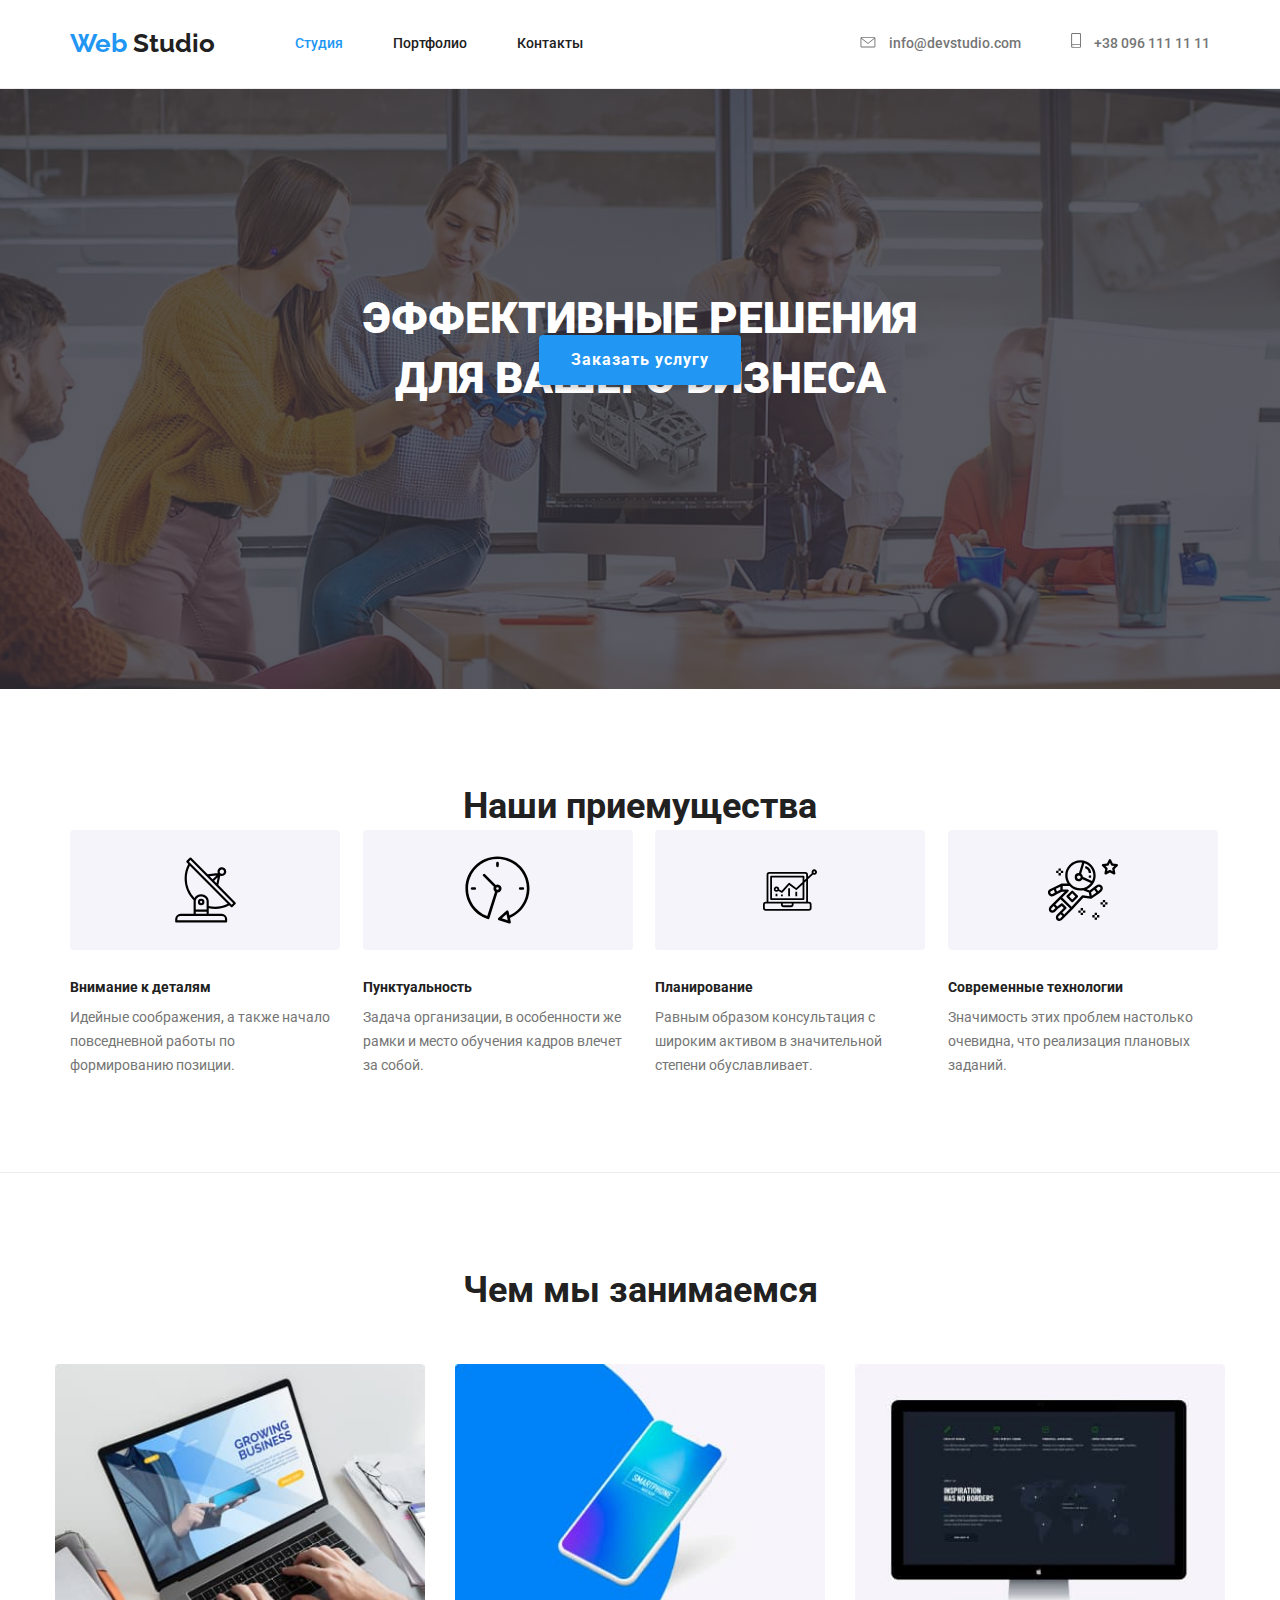
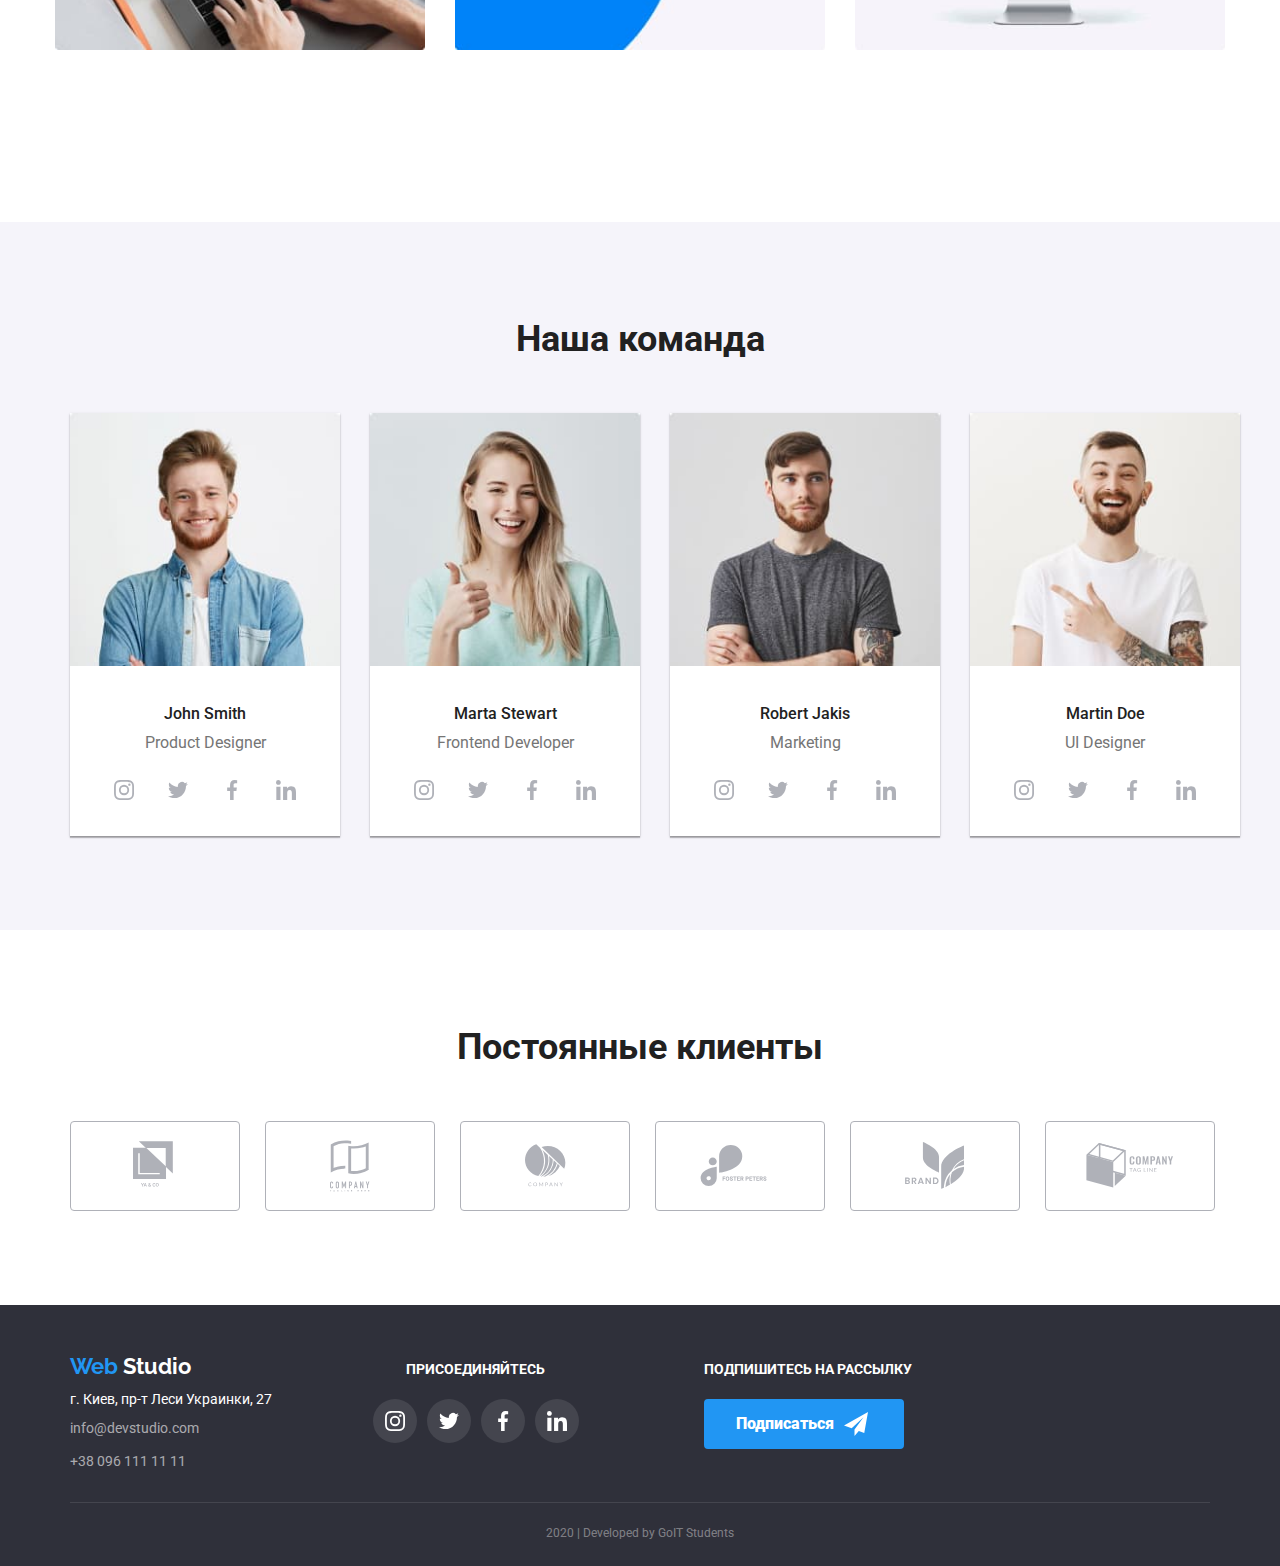
==== commit 19a3d290: "dz-04 finish" ====
--- a/index.html
+++ b/index.html
@@ -7,6 +7,10 @@
     <link
       href="https://fonts.googleapis.com/css2?family=Raleway:wght@700&family=Roboto:wght@400;500;700;900&display=swap"
       rel="stylesheet"
+    />
+    <link
+      rel="stylesheet"
+      href="https://cdnjs.cloudflare.com/ajax/libs/modern-normalize/0.6.0/modern-normalize.min.css"
     />
     <!-- <link
       rel="stylesheet"
@@ -321,42 +325,42 @@
 
           <ul class="container-customers">
             <li class="image-clients">
-              <a href="#" class="">
+              <a href="#" class="image-link">
                 <svg class="customers-icon" width="44" height="49">
                   <use href="./image/sprite.svg#logo-1"></use>
                 </svg>
               </a>
             </li>
             <li class="image-clients">
-              <a href="#" class="">
+              <a href="#" class="image-link">
                 <svg class="customers-icon" width="40" height="52">
                   <use href="./image/sprite.svg#logo-2"></use>
                 </svg>
               </a>
             </li>
             <li class="image-clients">
-              <a href="#" class="">
+              <a href="#" class="image-link">
                 <svg class="customers-icon" width="41" height="43">
                   <use href="./image/sprite.svg#logo-3"></use>
                 </svg>
               </a>
             </li>
             <li class="image-clients">
-              <a href="#" class="">
+              <a href="#" class="image-link">
                 <svg class="customers-icon" width="80" height="42">
                   <use href="./image/sprite.svg#logo-4"></use>
                 </svg>
               </a>
             </li>
             <li class="image-clients">
-              <a href="#" class="">
+              <a href="#" class="image-link">
                 <svg class="customers-icon" width="59" height="47">
                   <use href="./image/sprite.svg#logo-5"></use>
                 </svg>
               </a>
             </li>
             <li class="image-clients">
-              <a href="#" class="">
+              <a href="#" class="image-link">
                 <svg class="customers-icon" width="88" height="45">
                   <use href="./image/sprite.svg#logo-6"></use>
                 </svg>
--- a/css/style.css
+++ b/css/style.css
@@ -108,8 +108,8 @@
   letter-spacing: 2%;
 }
 
-.item-nav.nav-link:hover,
-.item-nav.nav-link:focus {
+.nav-link:hover,
+.nav-link:focus {
   color: var(--logo-text-color);
 }
 /* .nav-link .active:active {
@@ -197,7 +197,6 @@
 .section-hero {
   height: 600px;
   max-width: 1600px;
-  padding: 200px 0 200px 0;
   margin-left: auto;
   margin-right: auto;
   text-align: center;
@@ -216,6 +215,7 @@
 
 .hero-title {
   padding: 0;
+  padding-top: 200px;
   margin: 0;
   margin-bottom: 46px;
 
@@ -233,6 +233,7 @@
   padding: 10px 32px;
   border-radius: 4px;
   min-width: 200px;
+  border: 0;
 
   height: 50px;
   font-family: Roboto, sans-serif;
@@ -241,6 +242,7 @@
   font-weight: 700;
   font-size: 16px;
   line-height: 1.88;
+  letter-spacing: 0.06em;
   box-shadow: 0px 4px 4px rgba(0, 0, 0, 0.15);
 }
 .button-main:hover,
@@ -444,12 +446,11 @@
 /* .workers-link {
   display: flex;
 } */
-.workers-icon:hover {
+.workers-link:hover .workers-icon,
+.workers-link:focus .workers-icon {
   fill: var(--primary-bcg-color);
 }
 .workers-icon {
-  padding: auto;
-  margin: auto;
   fill: var(--logotype-color);
 }
 
@@ -482,20 +483,20 @@
 .clients-title {
   color: var(--title-text-color);
 }
-.image-clients {
-  display: inline-flex;
+.image-link {
+  display: flex;
   justify-content: center;
   align-items: center;
 
-  padding: 30px 50px;
+  /* padding: 30px 50px; */
   width: 170px;
   height: 90px;
   border-radius: 4px;
   border: 1px solid #afb1b8;
   cursor: pointer;
 }
-.image-clients:hover,
-.image-clients:focus {
+.image-link:hover,
+.image-link:focus {
   border: 1px solid var(--logo-text-color);
 }
 
@@ -503,8 +504,12 @@
   fill: var(--logotype-color);
   cursor: pointer;
 }
-.customers-icon:hover {
+.image-link:hover .customers-icon,
+.image-link:focus.customers-icon {
   fill: var(--logo-text-color);
+}
+.image-clients {
+  width: calc((100% - 150px) / 6);
 }
 .image-clients:not(:last-child) {
   margin-right: 30px;
@@ -529,6 +534,7 @@
   margin-bottom: 50px;
 }
 .navi-button {
+  display: inline-block;
   padding: 6px 22px;
   margin: 0;
   border-radius: 4px;
@@ -543,7 +549,10 @@
 
 .navi-button:hover,
 .navi-button:focus {
-  color: var(--header-caption-color), var(--logo-text-color);
+  color: var(--primary-bcg-color);
+  background-color: var(--logo-text-color);
+  box-shadow: 0px 2px 2px rgba(0, 0, 0, 0.12), 0px 1px 2px rgba(0, 0, 0, 0.08),
+    0px 3px 1px rgba(0, 0, 0, 0.1);
 }
 
 .section-button:not(:last-child) {
@@ -556,15 +565,19 @@
   flex-wrap: wrap;
 }
 .best-works {
+  display: block;
   margin-right: 30px;
   margin-bottom: 30px;
   border-radius: 5px;
-  width: 370px;
-}
-.best-works:hover,
-.best-works:focus {
+}
+.examples:hover,
+.examples:focus {
   box-shadow: 1px 4px 6px rgba(0, 0, 0, 0.16), 0px 4px 4px rgba(0, 0, 0, 0.06),
     0px 1px 1px rgba(0, 0, 0, 0.12);
+}
+.examples {
+  display: block;
+  width: 370px;
 }
 .cards {
   padding: 20px 24px;
@@ -723,6 +736,7 @@
 .footer-social {
   display: flex;
   align-items: center;
+  justify-content: center;
   border-radius: 50%;
   width: 44px;
   height: 44px;
@@ -732,11 +746,10 @@
 }
 
 .footer-icon {
-  padding: auto;
-  margin: auto;
   fill: var(--primary-bcg-color);
 }
-.footer-social:hover {
+.footer-social:hover,
+.footer-social:focus {
   background-color: var(--logo-text-color);
 }
 /* }
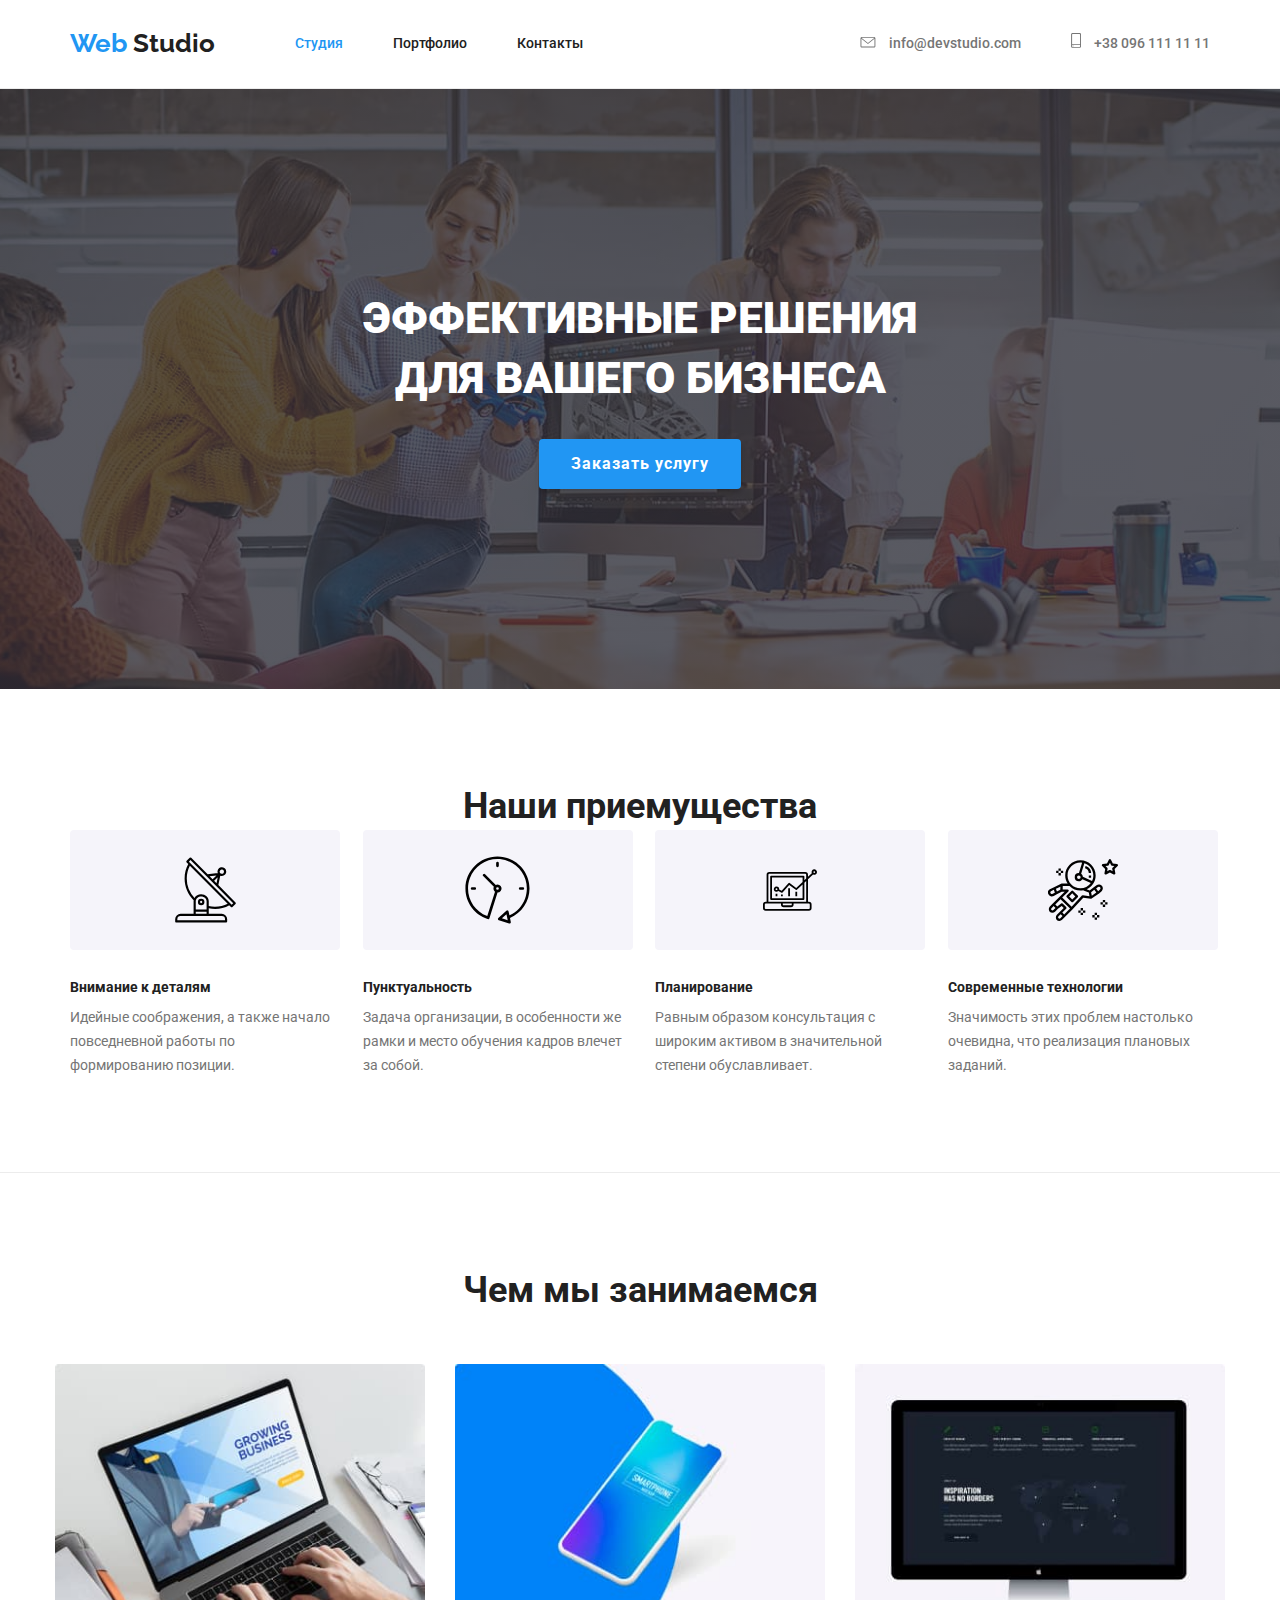
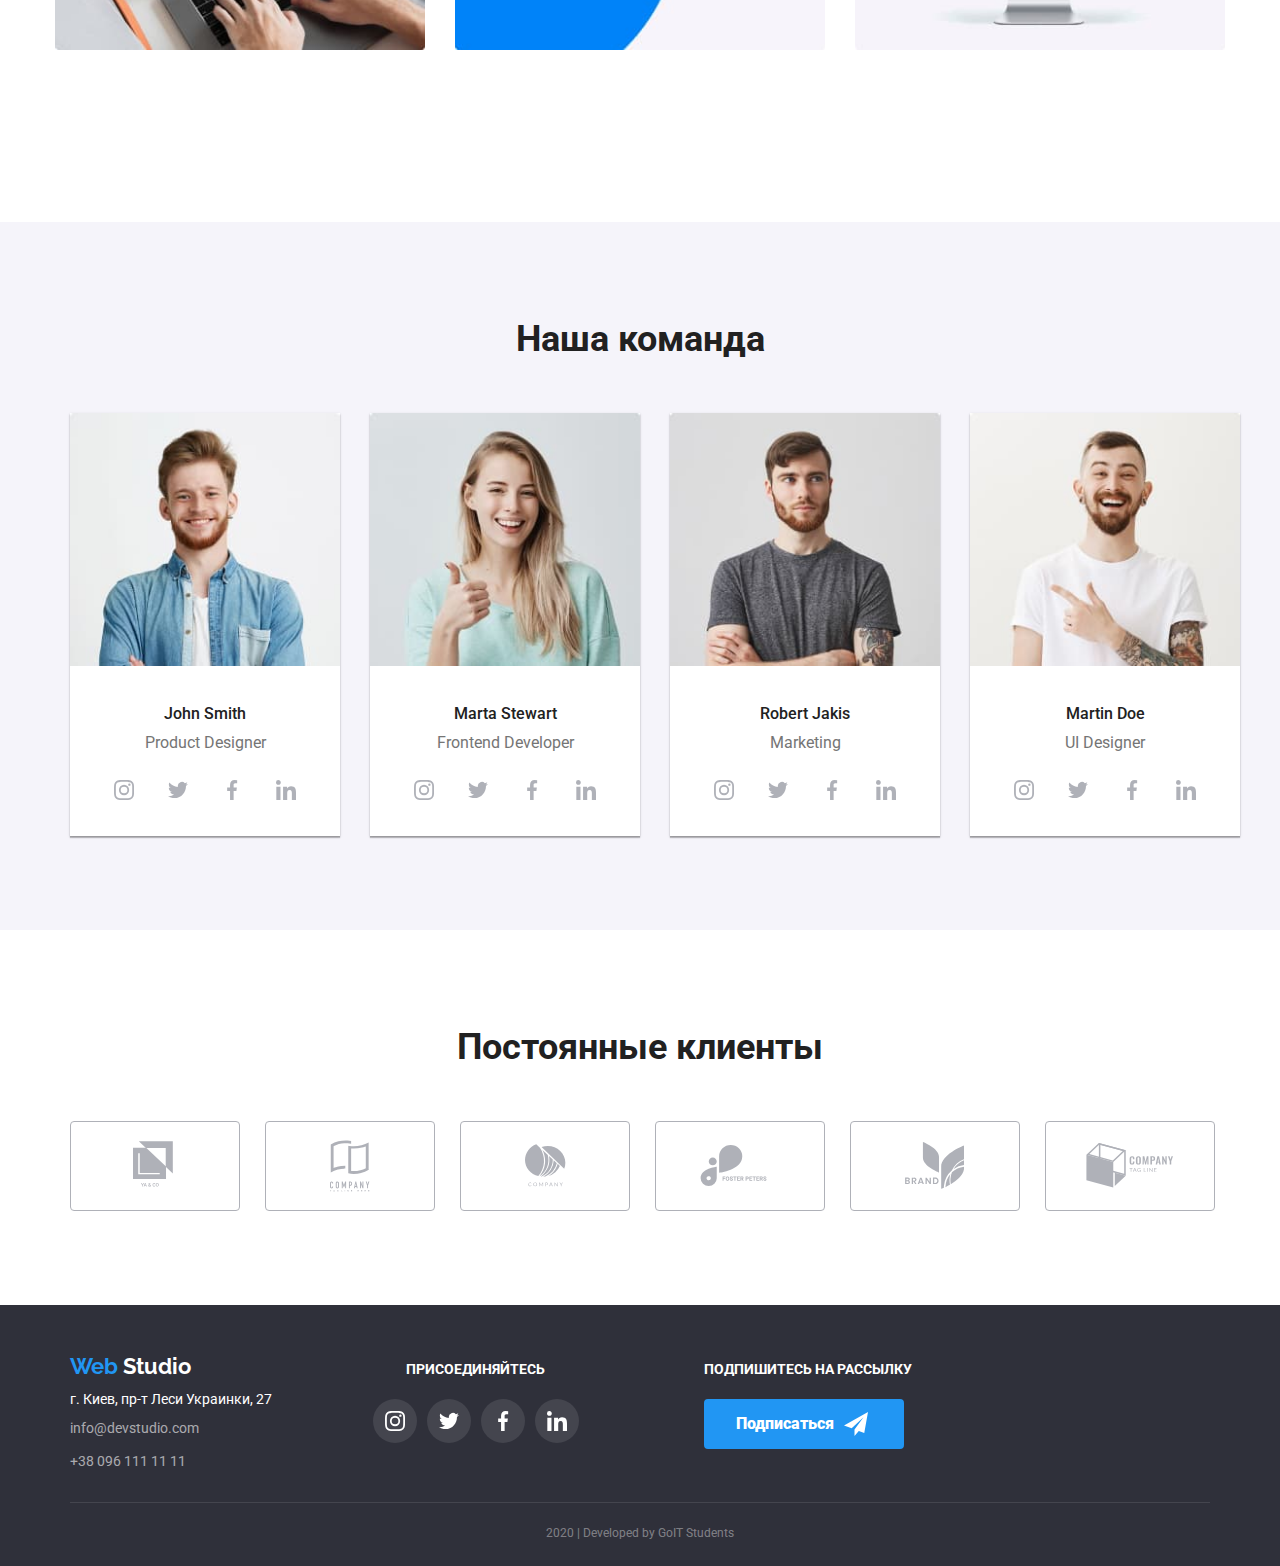
==== commit a6e57f90: "dz-04" ====
--- a/index.html
+++ b/index.html
@@ -17,7 +17,7 @@
       href="https://cdnjs.cloudflare.com/ajax/libs/modern-normalize/0.6.0/modern-normalize.min.css"
     /> -->
 
-    <link href="./css/normalize.css" />
+    <!-- <link href="./css/normalize.css" /> -->
     <link rel="stylesheet" href="./css/style.css" />
   </head>
   <body>
--- a/css/style.css
+++ b/css/style.css
@@ -217,9 +217,9 @@
   padding: 0;
   padding-top: 200px;
   margin: 0;
-  margin-bottom: 46px;
-
-  height: 104px;
+  margin-bottom: 30px;
+
+  /* height: 120px; */
   text-align: center;
   color: var(--primary-bcg-color);
   font-weight: 900;
